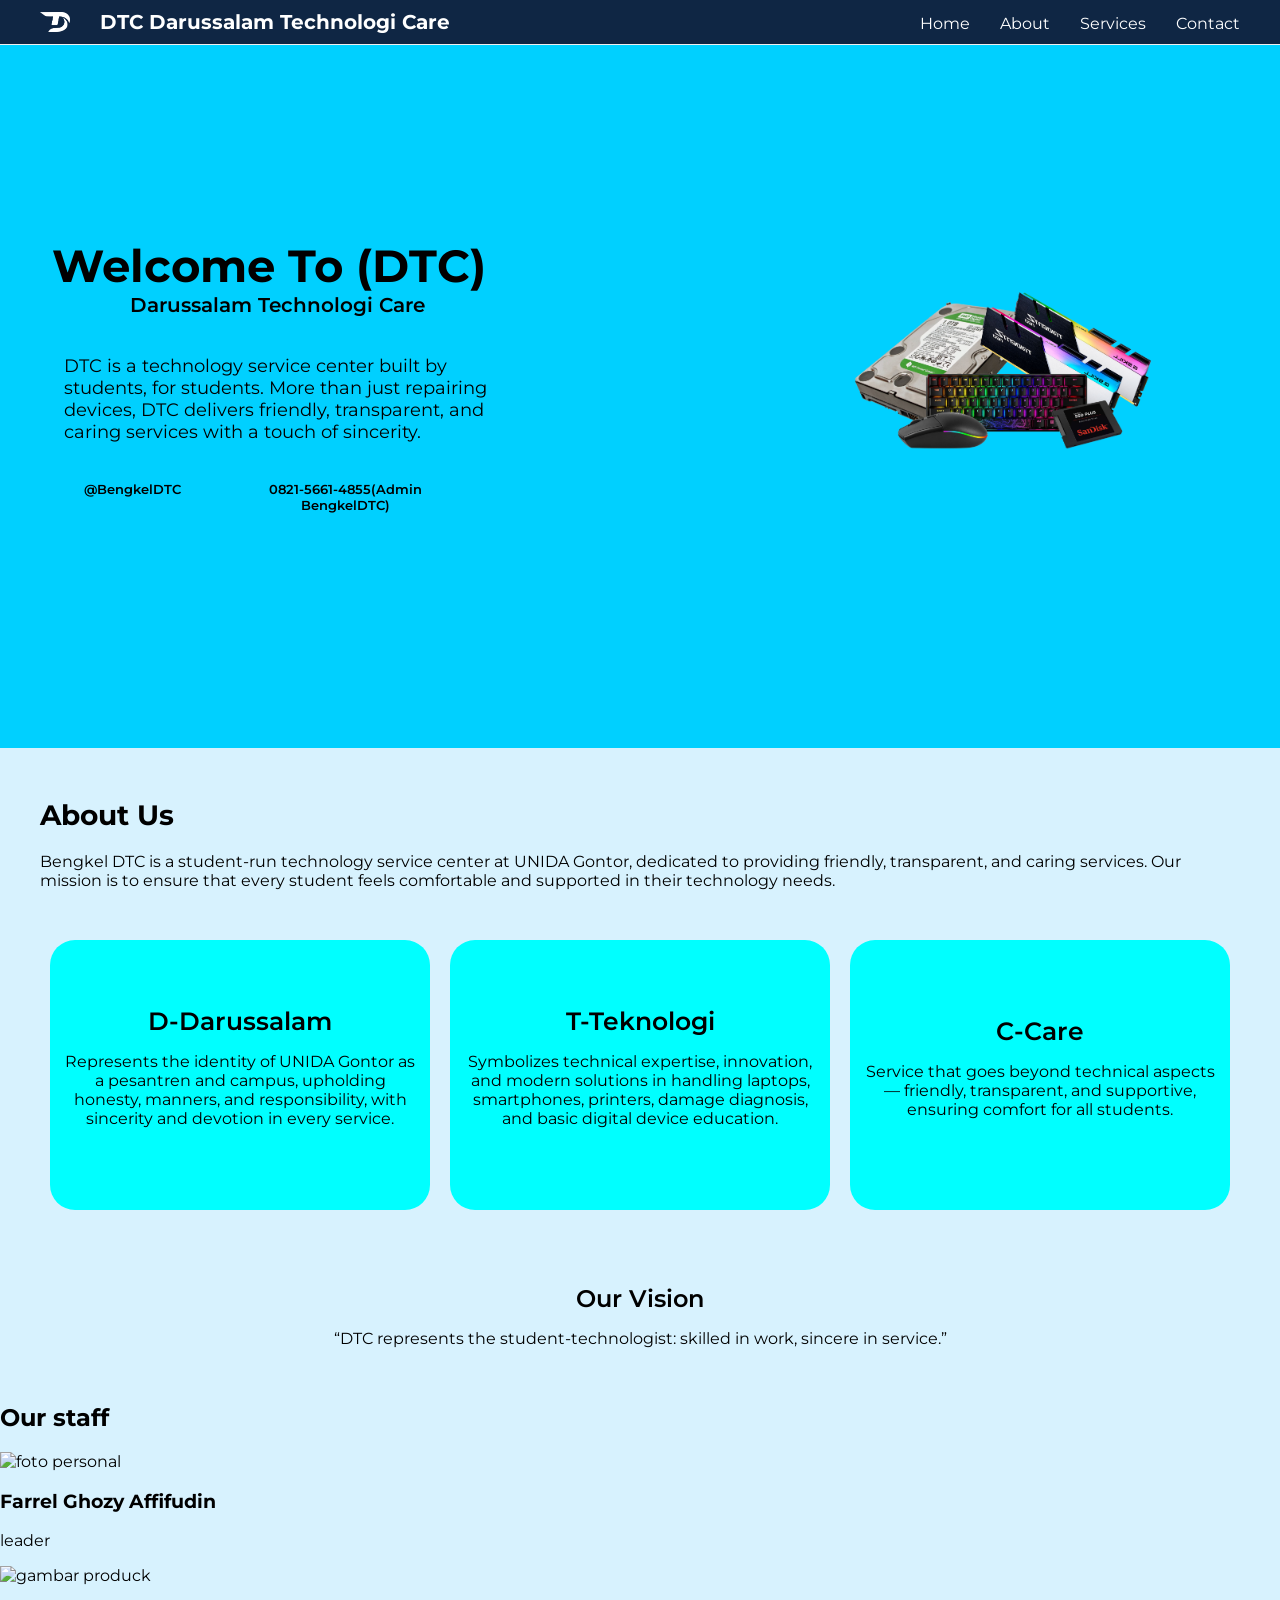
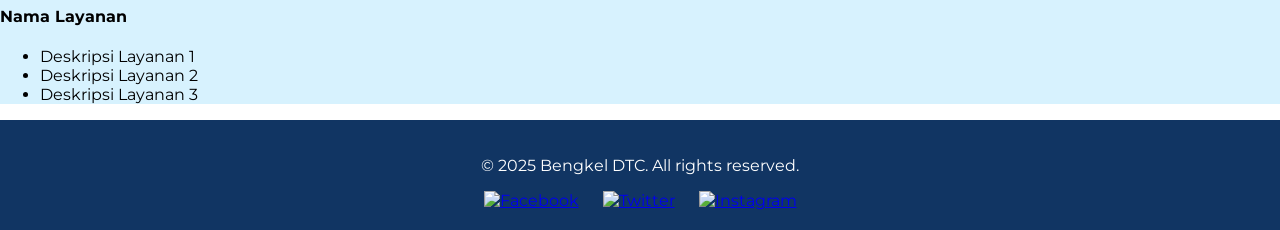
==== index.html @ 394b054d "merapihkan halaman ke 2" ====
<!DOCTYPE html>
<html lang="en">
  <head>
    <meta charset="UTF-8" />
    <meta name="viewport" content="width=device-width, initial-scale=1.0" />
    <title>Bengkel DTC</title>
    <link rel="stylesheet" href="style.css" />

    <link rel="preconnect" href="https://fonts.googleapis.com" />
    <link rel="preconnect" href="https://fonts.gstatic.com" crossorigin />
    <link
      href="https://fonts.googleapis.com/css2?family=Montserrat:ital,wght@0,100..900;1,100..900&display=swap"
      rel="stylesheet"
    />
  </head>
  <body>
    <header class="navbar">
      <div class="logo">
        <img src="img/logo_putih.png" alt="Logo Bengkel DTC" />
        <h3>DTC Darussalam Technologi Care</h3>
      </div>
      <nav>
        <ul>
          <li><a href="#">Home</a></li>
          <li><a href="#">About</a></li>
          <li><a href="#">Services</a></li>
          <li><a href="#">Contact</a></li>
        </ul>
      </nav>
    </header>

    <div class="content">
      <main class="hero">
      
        <div class="homepage">
          <div class="hero-section">
            <h1>Welcome To (DTC) </h1>
            <h2>Darussalam Technologi Care</h2>
            <p>DTC is a technology service center built by students, for students. More than just repairing devices, DTC delivers friendly, transparent, and caring services with a touch of sincerity.</p>
            <div class="contact">
              <a href="#" class="btn">@BengkelDTC</a>

              <a href="#" class="btn">0821-5661-4855(Admin BengkelDTC)</a>
            </div>
          </div>
          <div class="hero-image">
            <img src="img/hero_image.png" alt="Hero Image" />
          </div>
        </div>
    </main>

        <div class="about">
          <h2>About Us</h2>
              <p>Bengkel DTC is a student-run technology service center at UNIDA Gontor, dedicated to providing friendly, transparent, and caring services. Our mission is to ensure that every student feels comfortable and supported in their technology needs.</p>
              <div class="about-DTC">
                  <div class="about-D">
                    <h4>D-Darussalam</h4>
                    <p>Represents the identity of UNIDA Gontor as a pesantren and campus, upholding honesty, manners, and responsibility, with sincerity and devotion in every service.</p>
                  </div>
                  <div class="about-T">
                    <h4>T-Teknologi</h4>
                    <p>Symbolizes technical expertise, innovation, and modern solutions in handling laptops, smartphones, printers, damage diagnosis, and basic digital device education.</p  >
                  </div>
                  <div class="about-C">
                    <h4>C-Care</h4>
                    <p>Service that goes beyond technical aspects — friendly, transparent, and supportive, ensuring comfort for all students.</p>  
                  </div>
              </div>
              <div class="vision">
                <h3>Our Vision</h3>
                <p>“DTC represents the student-technologist: skilled in work, sincere in service.”</p>
              </div>              
        </div>

          <br />
          
          <div class="personal">
            <h2>Our staff</h2>
            <img src="" alt="foto personal" />
            <h3>Farrel Ghozy Affifudin</h3>
            <p>leader</p>
          </div>

      <div class="services">
        <div class="service-box">
          <img src="" alt="gambar produck" />
          <h4>Nama Layanan</h4>
          <ul>
            <li>Deskripsi Layanan 1</li>
            <li>Deskripsi Layanan 2</li>
            <li>Deskripsi Layanan 3</li>
          </ul>
        </div>
      </div>
      </div>

      <footer class="footer">
        <div class="footer-content">
          <p>&copy; 2025 Bengkel DTC. All rights reserved.</p>
          <div class="socials">
            <a href="#"><img src="img/facebook_icon.png" alt="Facebook" /></a>
              <a href="#"><img src="img/twitter_icon.png" alt="Twitter" /></a>
              <a href="#"><img src="img/instagram_icon.png" alt="Instagram" /></a>
            </div>
          </div>
        </div>
      </footer>

    </div>
    
    

    
  </body>
</html>
---- style.css ----
body {
  margin: 0;
  padding: 0;
  color: #000000;
  background-color: #ffffff;
  font-family: "Montserrat", sans-serif;
  font-optical-sizing: auto;
  font-weight: 400;
  font-style: normal;
  height: 1650px;
}

header {
  position: fixed;
  top: 0;
  left: 0;
  right: 0;
  z-index: 1000;
  color: #ffffff;
  font-size: 20px;
}

header h3 {
  font-size: 20px;
  font-weight: 700;
  padding-left: 20px;
}

.navbar {
  display: flex;
  justify-content: space-between;
  align-items: center;
  padding: 10px 40px;
  background-color: #0f2644;
  border-bottom: 1px solid #eeeeee;
}

.logo {
  height: 20px;
  text-align: center;
  display: flex;
  align-items: center;
}

.logo img {
  width: 30px;
  height: 20px;
  margin-right: 10px;
}

.navbar nav ul {
  list-style: none;
  margin: 0;
  padding: 0;
  display: flex;
}

.navbar nav li {
  margin-left: 30px;
}

.navbar nav a {
  text-decoration: none;
  color: #ffffff;
  font-size: 16px;
}

.content {
  color: black;
  margin: 0px;
  background-color: rgb(215, 242, 254);
  padding: 20;
}

.homepage {
  display: flex;
  flex-direction: row;
  align-items: center;
  justify-content: center; /* Tengah secara horizontal */
  margin: auto;
  width: 100%;
  max-width: 1200px;
  min-height: 500px;
  box-sizing: border-box;
}

.contact {
  display: flex;
  flex-direction: row;
}

.contact a {
  margin-right: 10px;
  padding: 20px;
  text-decoration: none;
  color: #000000;
  font-size: 13px;
  text-align: center;
  font-weight: 600;
}

.hero-section {
  flex: 1;
  min-width: 0;
  display: flex;
  flex-direction: column;
  justify-content: center;
  align-items: center;
  height: 100%;
  padding-right: 300px;
}

.hero-section h1 {
  font-size: 45px;
  font-weight: 700;
  font-style: normal;
  color: #000000;
  margin-bottom: 0;
  width: 450px;
}
.hero-section h2 {
  font-size: 20px;
  font-weight: 600;
  color: #000000;
  margin-top: 0cqmax;
  margin-bottom: 20px;
}

.hero-section p {
  font-size: 18px;
  color: #000000;
  font-style: normal;
  font-family: "Montserrat", sans-serif;
}

.hero-image {
  flex: 1;
  display: flex;
  align-items: center;
  justify-content: center;
  height: 100%;
}

.hero-image img {
  max-width: 80%; /* Lebih fleksibel */
  height: auto;
  margin-right: 0;
  padding-left: 0;
}

.hero {
  background-color: #00d0ff;
  padding: 120px 5% 10%;
  position: relative;
  overflow: hidden;
}

.about,
.service {
  margin: 0 40px 0 40px;
}
.about h2,
.service h2 {
  font-size: 28px;
  font-weight: 700;
  margin-bottom: 20px;
}
.about {
  margin-top: 50px;
}

.about-DTC {
  display: flex;
  justify-content: space-between;
  margin-top: 40px;
}

.about-DTC h4 {
  font-size: 25px;
  font-weight: 600;
  color: #000000;
  margin: 0;
  font-style: normal;
}

.about-D {
  margin-bottom: 20px;
  width: 700px;
  height: 250px;
  margin: 10px;
  border-radius: 25px;
  text-align: center;
  background-color: aqua;
  padding: 10px;
  align-items: center;
  display: flex;
  flex-direction: column;
  justify-content: center;
}
.about-T {
  margin-bottom: 20px;
  width: 700px;
  height: 250px;
  margin: 10px;
  border-radius: 25px;
  text-align: center;
  background-color: aqua;
  padding: 10px;
  align-items: center;
  display: flex;
  flex-direction: column;
  justify-content: center;
}

.about-C {
  margin-bottom: 20px;
  width: 700px;
  height: 250px;
  margin: 10px;
  border-radius: 25px;
  text-align: center;
  background-color: aqua;
  padding: 10px;
  align-items: center;
  display: flex;
  flex-direction: column;
  justify-content: center;
}

.vision {
  display: flex;
  flex-direction: column;
  align-items: center;
  justify-content: center;
  margin-top: 40px;
}
.vision h3 {
  font-size: 24px;
  font-weight: 600;
  color: #000000;
  margin-bottom: 0px;
}

.footer {
  background-color: #113563;
  color: #ffffff;
  padding: 20px 0;
  text-align: center;
}

.footer-content {
  max-width: 1200px;
  margin: 0 auto;
  padding: 0 20px;
}

.footer .socials {
  margin-top: 10px;
}

.footer .socials a {
  margin: 0 10px;
}
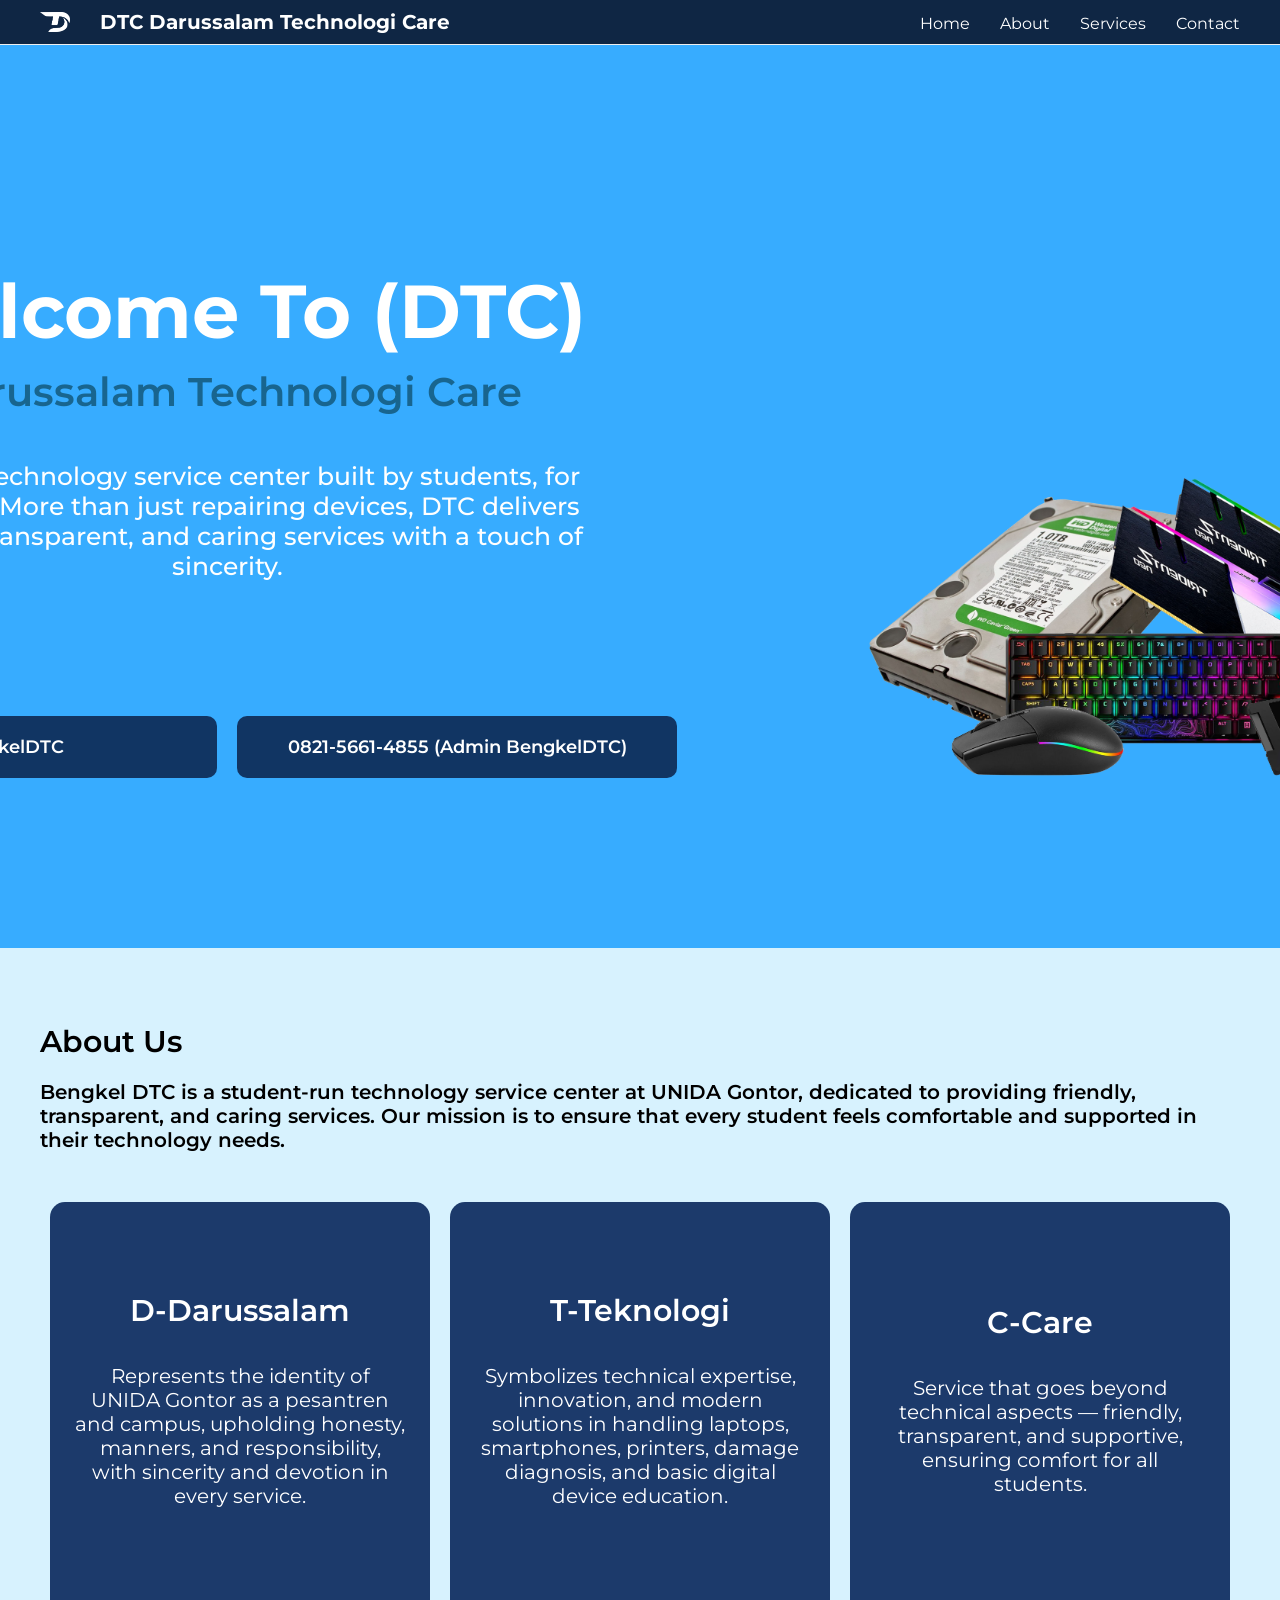
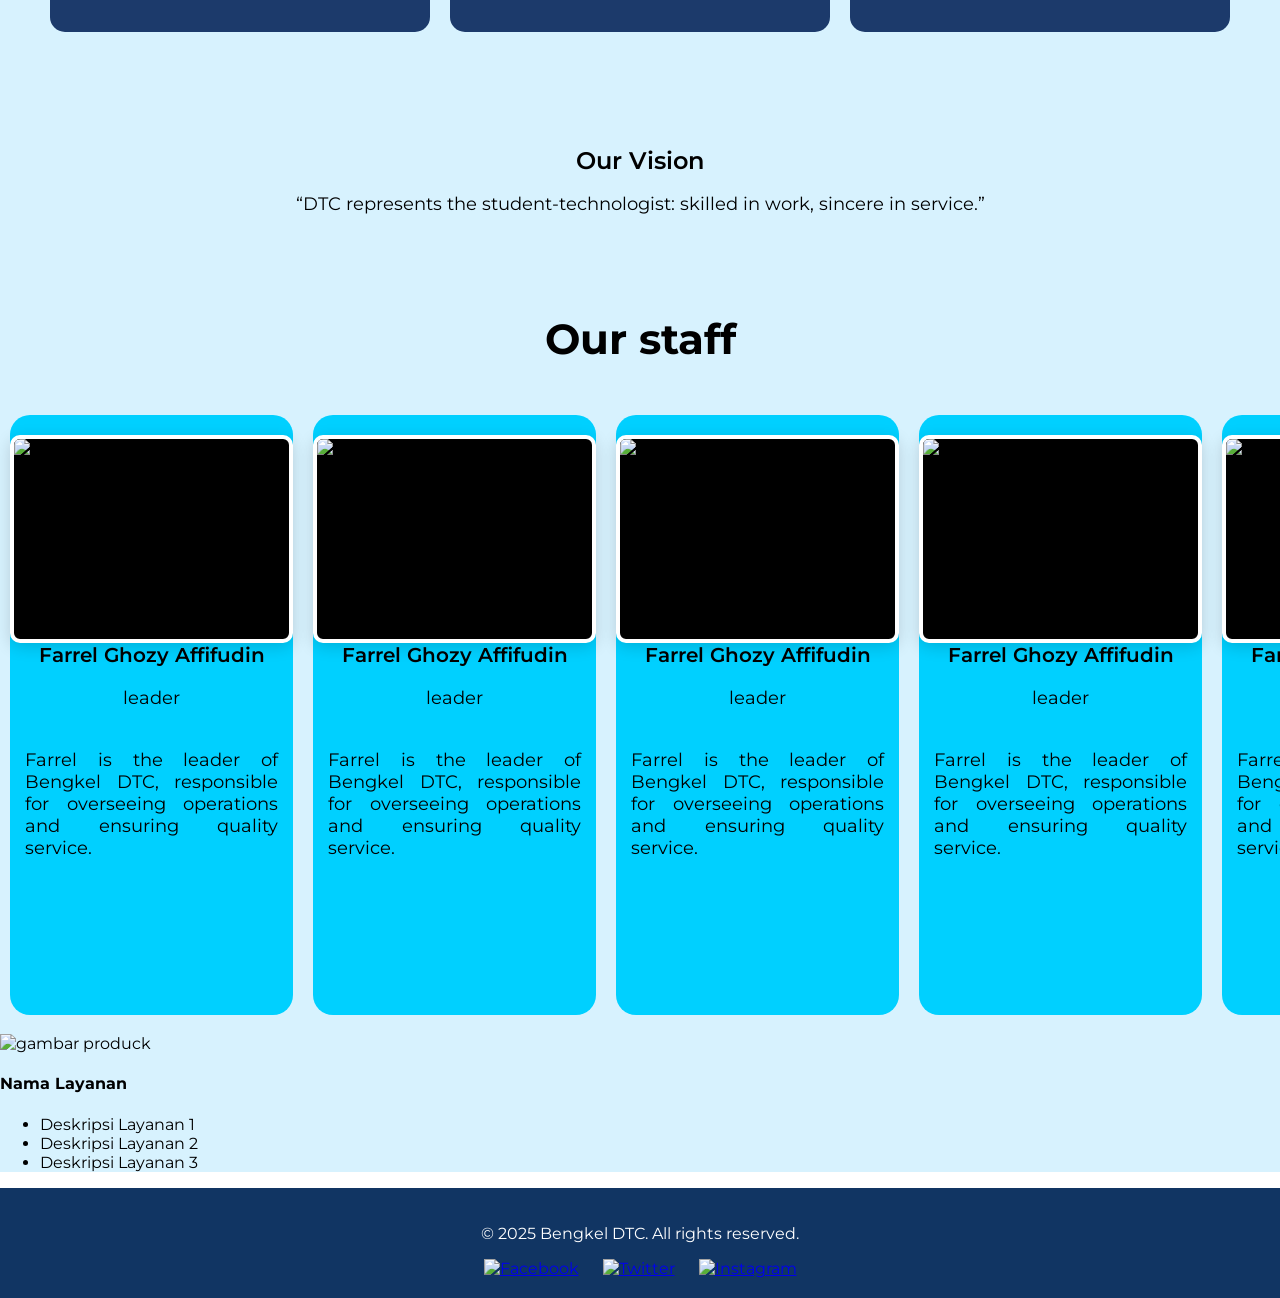
==== commit 7a69edbf: "menyempurnakan home page dan our staff" ====
--- a/index.html
+++ b/index.html
@@ -21,26 +21,29 @@
       </div>
       <nav>
         <ul>
-          <li><a href="#">Home</a></li>
-          <li><a href="#">About</a></li>
-          <li><a href="#">Services</a></li>
-          <li><a href="#">Contact</a></li>
+          <li><a href="#homepage">Home</a></li>
+          <li><a href="#about">About</a></li>
+          <li><a href="#services">Services</a></li>
+          <li><a href="#personal">Contact</a></li>
         </ul>
       </nav>
     </header>
-
+    
     <div class="content">
       <main class="hero">
-      
-        <div class="homepage">
+        
+        <div class="bg-logo">
+          <img src="img/hero_background.png" alt="">
+        </div>
+        <div id="homepage" class="homepage">
           <div class="hero-section">
             <h1>Welcome To (DTC) </h1>
             <h2>Darussalam Technologi Care</h2>
             <p>DTC is a technology service center built by students, for students. More than just repairing devices, DTC delivers friendly, transparent, and caring services with a touch of sincerity.</p>
             <div class="contact">
-              <a href="#" class="btn">@BengkelDTC</a>
+              <a href="https://www.instagram.com/dtechnologic/?utm_source=ig_web_button_share_sheet" class="btn">@BengkelDTC</a>
 
-              <a href="#" class="btn">0821-5661-4855(Admin BengkelDTC)</a>
+              <a href="#" class="btn">0821-5661-4855 (Admin BengkelDTC)</a>
             </div>
           </div>
           <div class="hero-image">
@@ -49,7 +52,7 @@
         </div>
     </main>
 
-        <div class="about">
+        <div id="about" class="about">
           <h2>About Us</h2>
               <p>Bengkel DTC is a student-run technology service center at UNIDA Gontor, dedicated to providing friendly, transparent, and caring services. Our mission is to ensure that every student feels comfortable and supported in their technology needs.</p>
               <div class="about-DTC">
@@ -57,11 +60,11 @@
                     <h4>D-Darussalam</h4>
                     <p>Represents the identity of UNIDA Gontor as a pesantren and campus, upholding honesty, manners, and responsibility, with sincerity and devotion in every service.</p>
                   </div>
-                  <div class="about-T">
+                  <div class="about-D">
                     <h4>T-Teknologi</h4>
                     <p>Symbolizes technical expertise, innovation, and modern solutions in handling laptops, smartphones, printers, damage diagnosis, and basic digital device education.</p  >
                   </div>
-                  <div class="about-C">
+                  <div class="about-D">
                     <h4>C-Care</h4>
                     <p>Service that goes beyond technical aspects — friendly, transparent, and supportive, ensuring comfort for all students.</p>  
                   </div>
@@ -71,15 +74,68 @@
                 <p>“DTC represents the student-technologist: skilled in work, sincere in service.”</p>
               </div>              
         </div>
+        
+        <div class="contact-personal">
 
+            <div class="our-staff-title">
+              <h2>Our staff</h2>
+            </div>
+            
+            <div class="our-staff ">
+              
+              <div id="personal" class="personal">
+                <img src="img/farrel.jpg" alt="foto personal" />
+                <h3>Farrel Ghozy Affifudin</h3>
+                <p>leader</p>
+                <p>Farrel is the leader of Bengkel DTC, responsible for overseeing operations and ensuring quality service.</p>
+              </div>            
+              
+              <div class="personal">
+                <img src="" alt="foto personal" />
+                <h3>Farrel Ghozy Affifudin</h3>
+                <p>leader</p>
+                <p>Farrel is the leader of Bengkel DTC, responsible for overseeing operations and ensuring quality service.</p>
+              </div>           
+              
+              <div class="personal">
+                <img src="" alt="foto personal" />
+                <h3>Farrel Ghozy Affifudin</h3>
+                <p>leader</p>
+                <p>Farrel is the leader of Bengkel DTC, responsible for overseeing operations and ensuring quality service.</p>
+              </div>           
+              
+              <div class="personal">
+                <img src="" alt="foto personal" />
+                <h3>Farrel Ghozy Affifudin</h3>
+                <p>leader</p>
+                <p>Farrel is the leader of Bengkel DTC, responsible for overseeing operations and ensuring quality service.</p>
+              </div>            
+              
+              <div class="personal">
+                <img src="" alt="foto personal" />
+                <h3>Farrel Ghozy Affifudin</h3>
+                <p>leader</p>
+                <p>Farrel is the leader of Bengkel DTC, responsible for overseeing operations and ensuring quality service.</p>
+              </div>            
+              
+              <div class="personal">
+                <img src="" alt="foto personal" />
+                <h3>Farrel Ghozy Affifudin</h3>
+                <p>leader</p>
+                <p>Farrel is the leader of Bengkel DTC, responsible for overseeing operations and ensuring quality service.</p>
+              </div>            
+              
+              <div class="personal">
+                <img src="" alt="foto personal" />
+                <h3>Farrel Ghozy Affifudin</h3>
+                <p>leader</p>
+                <p>Farrel is the leader of Bengkel DTC, responsible for overseeing operations and ensuring quality service.</p>
+              </div>            
+              
+    
+            </div>
+        </div>
           <br />
-          
-          <div class="personal">
-            <h2>Our staff</h2>
-            <img src="" alt="foto personal" />
-            <h3>Farrel Ghozy Affifudin</h3>
-            <p>leader</p>
-          </div>
 
       <div class="services">
         <div class="service-box">
@@ -101,6 +157,7 @@
             <a href="#"><img src="img/facebook_icon.png" alt="Facebook" /></a>
               <a href="#"><img src="img/twitter_icon.png" alt="Twitter" /></a>
               <a href="#"><img src="img/instagram_icon.png" alt="Instagram" /></a>
+
             </div>
           </div>
         </div>
--- a/style.css
+++ b/style.css
@@ -84,19 +84,30 @@
   box-sizing: border-box;
 }
 
-.contact {
-  display: flex;
-  flex-direction: row;
-}
-
-.contact a {
-  margin-right: 10px;
-  padding: 20px;
-  text-decoration: none;
-  color: #000000;
-  font-size: 13px;
-  text-align: center;
-  font-weight: 600;
+.hero {
+  background-color: #37acff;
+  padding: 120px 5% 10%;
+  position: relative;
+  overflow: hidden;
+  height: 700px;
+  display: flex;
+  align-items: center;
+  z-index: 1;
+}
+.bg-logo {
+  position: absolute;
+  right: 0;
+  bottom: 0;
+  z-index: -1;
+  opacity: 0.15;
+  /* Hapus width dan height di sini */
+  display: block;
+}
+
+.bg-logo img {
+  width: 1000px; /* Atur ukuran gambar */
+  height: auto;
+  display: block;
 }
 
 .hero-section {
@@ -108,51 +119,72 @@
   align-items: center;
   height: 100%;
   padding-right: 300px;
+  margin-right: 200px;
+  margin-top: 50px;
 }
 
 .hero-section h1 {
-  font-size: 45px;
+  font-size: 75px;
   font-weight: 700;
   font-style: normal;
-  color: #000000;
+  color: #ffffff;
   margin-bottom: 0;
-  width: 450px;
+  width: 800px;
+  text-align: center;
 }
 .hero-section h2 {
-  font-size: 20px;
-  font-weight: 600;
-  color: #000000;
-  margin-top: 0cqmax;
+  font-size: 40px;
+  font-weight: 600;
+  color: #18658f;
+  margin-top: 10px;
   margin-bottom: 20px;
+  text-align: center;
+  width: 800px;
 }
 
 .hero-section p {
-  font-size: 18px;
-  color: #000000;
+  font-size: 25px;
+  color: #ffffff;
   font-style: normal;
   font-family: "Montserrat", sans-serif;
+  width: 800px;
+  text-align: center;
+  font-weight: 500;
 }
 
 .hero-image {
   flex: 1;
   display: flex;
-  align-items: center;
+  align-items: flex-end;
   justify-content: center;
   height: 100%;
 }
 
 .hero-image img {
-  max-width: 80%; /* Lebih fleksibel */
+  max-width: 200%;
   height: auto;
-  margin-right: 0;
-  padding-left: 0;
-}
-
-.hero {
-  background-color: #00d0ff;
-  padding: 120px 5% 10%;
-  position: relative;
-  overflow: hidden;
+  margin-bottom: 0px;
+  margin-left: 200px;
+  margin-top: 300px;
+}
+
+.contact {
+  display: flex;
+  flex-direction: row;
+}
+
+.contact a {
+  margin: 10px;
+  margin-top: 110px;
+  padding: 20px;
+  text-decoration: none;
+  color: #ffffff;
+  font-size: 18px;
+  text-align: center;
+  font-weight: 600;
+  width: 400px;
+  background-color: #113563;
+  border-radius: 10px;
 }
 
 .about,
@@ -166,7 +198,22 @@
   margin-bottom: 20px;
 }
 .about {
-  margin-top: 50px;
+  margin-top: 75px;
+}
+
+.about h2 {
+  font-size: 30px;
+  font-weight: 600;
+  color: #000000;
+  margin-bottom: 10px;
+  font-style: bold;
+}
+.about p {
+  text-align: left;
+  font-size: 20px;
+  color: #000000;
+  font-weight: 600;
+  font-style: normal;
 }
 
 .about-DTC {
@@ -176,69 +223,107 @@
 }
 
 .about-DTC h4 {
-  font-size: 25px;
-  font-weight: 600;
-  color: #000000;
+  font-size: 30px;
+  font-weight: 600;
+  color: #ffffff;
   margin: 0;
   font-style: normal;
+}
+.about-DTC p {
+  text-align: center;
+  font-size: 20px;
+  color: #ffffff;
+  font-weight: 400;
+  font-style: normal;
+  padding: 15px;
 }
 
 .about-D {
   margin-bottom: 20px;
   width: 700px;
-  height: 250px;
+  height: 410px;
   margin: 10px;
-  border-radius: 25px;
-  text-align: center;
-  background-color: aqua;
+  border-radius: 15px;
+  text-align: center;
+  background-color: rgb(28, 58, 107);
   padding: 10px;
   align-items: center;
   display: flex;
   flex-direction: column;
   justify-content: center;
 }
-.about-T {
-  margin-bottom: 20px;
-  width: 700px;
-  height: 250px;
-  margin: 10px;
-  border-radius: 25px;
-  text-align: center;
-  background-color: aqua;
-  padding: 10px;
-  align-items: center;
+
+.vision {
   display: flex;
   flex-direction: column;
+  align-items: center;
   justify-content: center;
-}
-
-.about-C {
-  margin-bottom: 20px;
-  width: 700px;
-  height: 250px;
-  margin: 10px;
-  border-radius: 25px;
-  text-align: center;
-  background-color: aqua;
-  padding: 10px;
-  align-items: center;
-  display: flex;
-  flex-direction: column;
-  justify-content: center;
-}
-
-.vision {
-  display: flex;
-  flex-direction: column;
-  align-items: center;
-  justify-content: center;
-  margin-top: 40px;
+  margin-top: 80px;
+  margin-bottom: 80px;
 }
 .vision h3 {
   font-size: 24px;
   font-weight: 600;
   color: #000000;
   margin-bottom: 0px;
+}
+.vision p {
+  text-align: center;
+  font-size: 18px;
+  color: #000000;
+  font-weight: 400;
+  font-style: normal;
+}
+
+.our-staff {
+  margin-top: 50px;
+  display: flex;
+}
+
+.our-staff-title {
+  font-size: 28px;
+  font-weight: 700;
+  margin-bottom: 20px;
+  text-align: center;
+  margin-top: 60px;
+}
+
+.personal {
+  height: 600px;
+  width: auto;
+  margin-bottom: 40px;
+  display: flex;
+  flex-direction: column;
+  align-items: center;
+  background-color: #00d0ff;
+  margin: 0 10px 0 10px;
+  border-radius: 20px;
+}
+
+.personal img {
+  width: 275px;
+  height: 200px;           /* Atur tinggi agar gambar ter-crop */
+  object-fit: cover;       /* Crop gambar, isi frame */
+  object-position: center; /* Crop bagian tengah gambar */
+  border-radius: 10px;     /* Sudut membulat (frame) */
+  border: 4px solid #fff;  /* Frame putih di sekeliling gambar */
+  box-shadow: 0 4px 16px rgba(0,0,0,0.15); /* Efek frame bayangan */
+  display: block;
+  margin: 20px auto 0 auto;
+  background-color: black;
+}
+
+.personal h3 {
+  font-size: 20px;
+  font-weight: 600;
+  margin: 0;
+}
+
+.personal p {
+  margin: 5px 0;
+  padding: 15px;
+  font-size: 18px;
+  text-align: justify;
 }
 
 .footer {
@@ -261,3 +346,158 @@
 .footer .socials a {
   margin: 0 10px;
 }
+
+/* --- Tambahkan di bagian paling bawah file CSS --- */
+/* @media (max-width: 1200px) {
+  .homepage {
+    flex-direction: column;
+    max-width: 100%;
+    min-height: 400px;
+    padding: 0 10px;
+  }
+  .hero-section, .hero-section h1, .hero-section h2, .hero-section p {
+    width: 100%;
+    max-width: 100%;
+    padding-right: 0;
+    margin-right: 0;
+  }
+  .hero-image img {
+    margin-left: 0;
+    margin-top: 40px;
+    max-width: 100%;
+  }
+  .contact a {
+    width: 100%;
+    font-size: 16px;
+    padding: 15px;
+  }
+  .about-D {
+    width: 100%;
+    height: auto;
+  }
+  .personal img {
+    width: 100%;
+    height: auto;
+  }
+}
+
+@media (max-width: 900px) {
+  .navbar {
+    flex-direction: column;
+    padding: 10px 10px;
+  }
+  .logo h3 {
+    font-size: 16px;
+    padding-left: 10px;
+  }
+  .navbar nav ul {
+    flex-direction: column;
+    align-items: flex-start;
+  }
+  .navbar nav li {
+    margin-left: 0;
+    margin-bottom: 10px;
+  }
+  .hero {
+    padding: 80px 2% 5%;
+    height: auto;
+    flex-direction: column;
+  }
+  .hero-section h1 {
+    font-size: 40px;
+  }
+  .hero-section h2 {
+    font-size: 24px;
+  }
+  .hero-section p {
+    font-size: 16px;
+  }
+  .bg-logo img {
+    width: 300px;
+  }
+  .about-D {
+    width: 100%;
+    height: auto;
+    padding: 10px;
+  }
+  .personal {
+    height: auto;
+    flex-direction: column;
+    padding: 10px;
+  }
+  .personal img {
+    width: 100%;
+    height: auto;
+    margin-right: 0;
+  }
+}
+
+@media (max-width: 600px) {
+  header {
+    font-size: 16px;
+  }
+  .navbar {
+    padding: 5px 5px;
+  }
+  .logo img {
+    width: 20px;
+    height: 14px;
+    margin-right: 5px;
+  }
+  .hero {
+    padding: 40px 2% 2%;
+    height: auto;
+    flex-direction: column;
+  }
+  .hero-section h1 {
+    font-size: 28px;
+    width: 100%;
+  }
+  .hero-section h2 {
+    font-size: 18px;
+    width: 100%;
+  }
+  .hero-section p {
+    font-size: 14px;
+    width: 100%;
+  }
+  .bg-logo img {
+    width: 150px;
+  }
+  .contact {
+    flex-direction: column;
+    align-items: center;
+  }
+  .contact a {
+    width: 90%;
+    font-size: 14px;
+    padding: 10px;
+    margin-top: 10px;
+  }
+  .about, .service {
+    margin: 0 10px 0 10px;
+  }
+  .about h2, .service h2 {
+    font-size: 20px;
+  }
+  .about-D {
+    width: 100%;
+    height: auto;
+    padding: 5px;
+  }
+  .personal {
+    width: 100%;
+    height: auto;
+    padding: 5px;
+  }
+  .personal img {
+    width: 100%;
+    height: auto;
+    margin-top: 10px;
+  }
+  .footer-content {
+    padding: 0 5px;
+  }
+} */
+
+/* --- End responsive section --- */
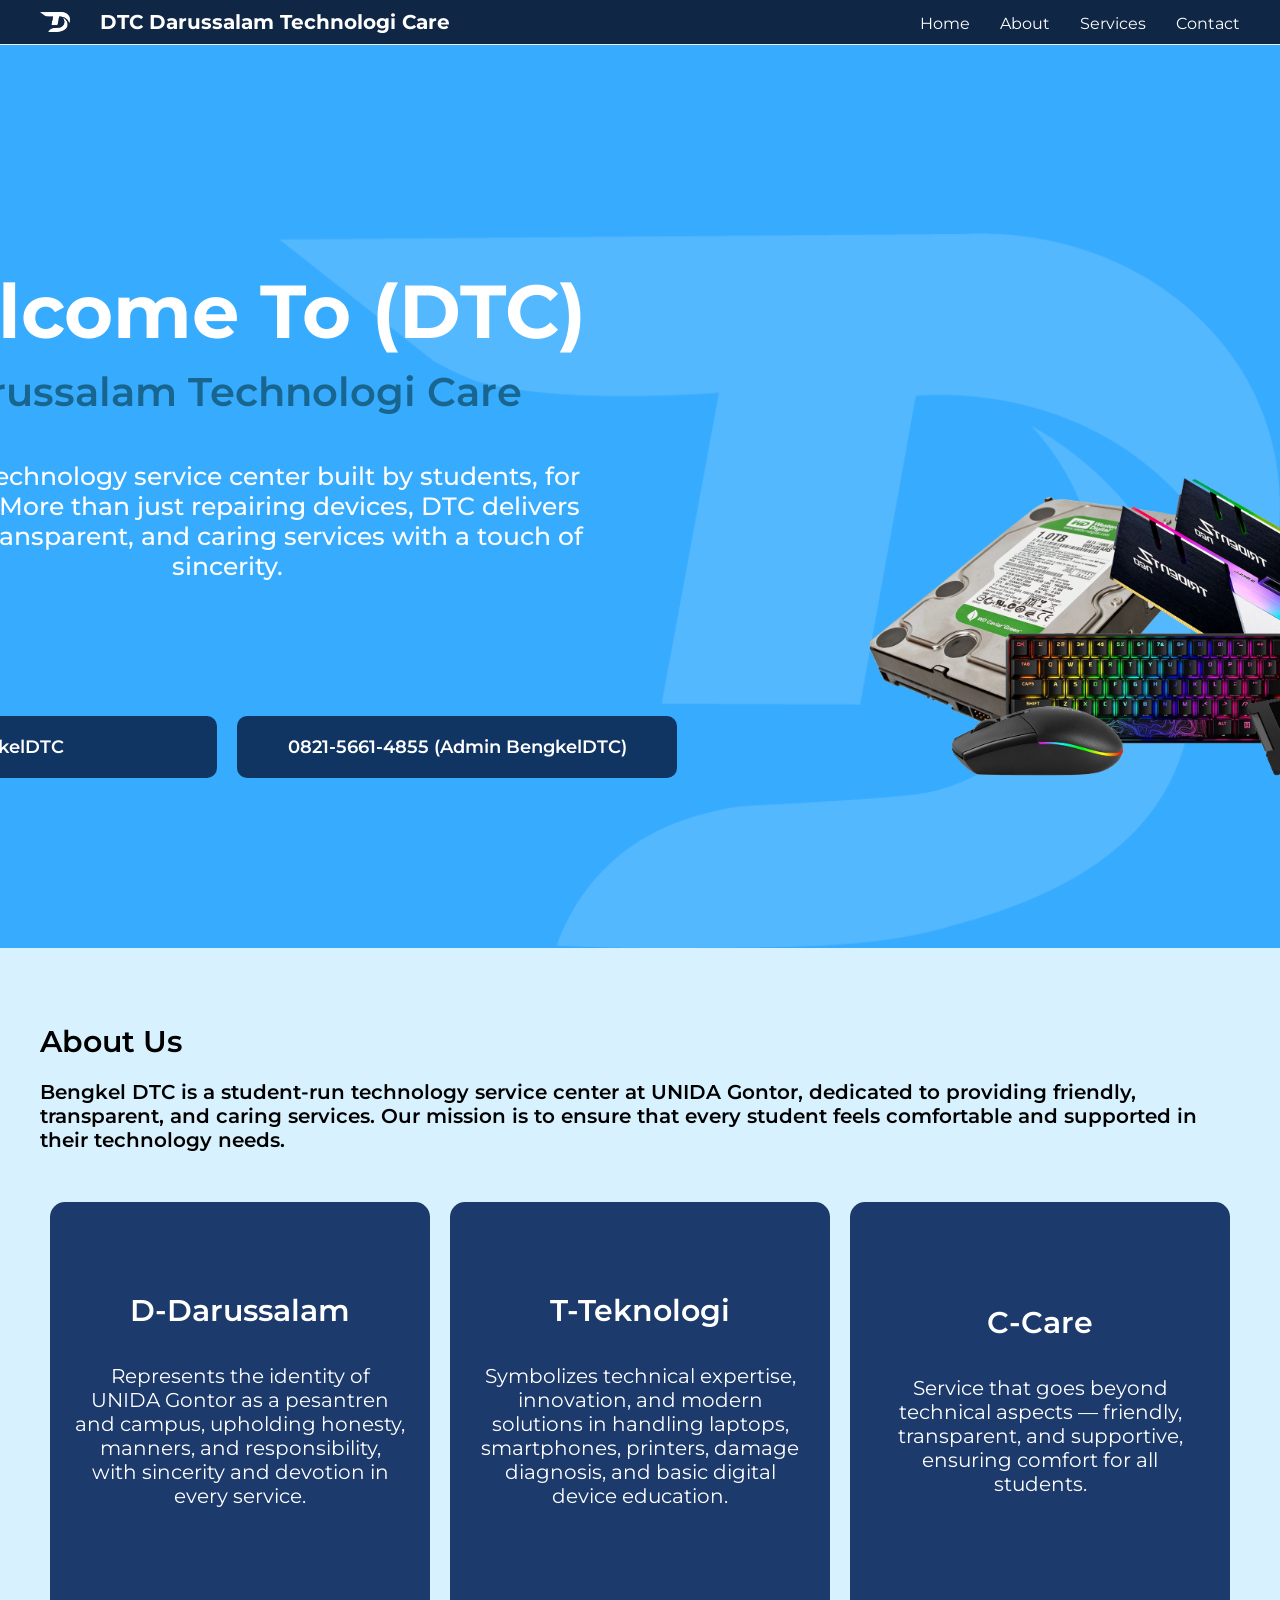
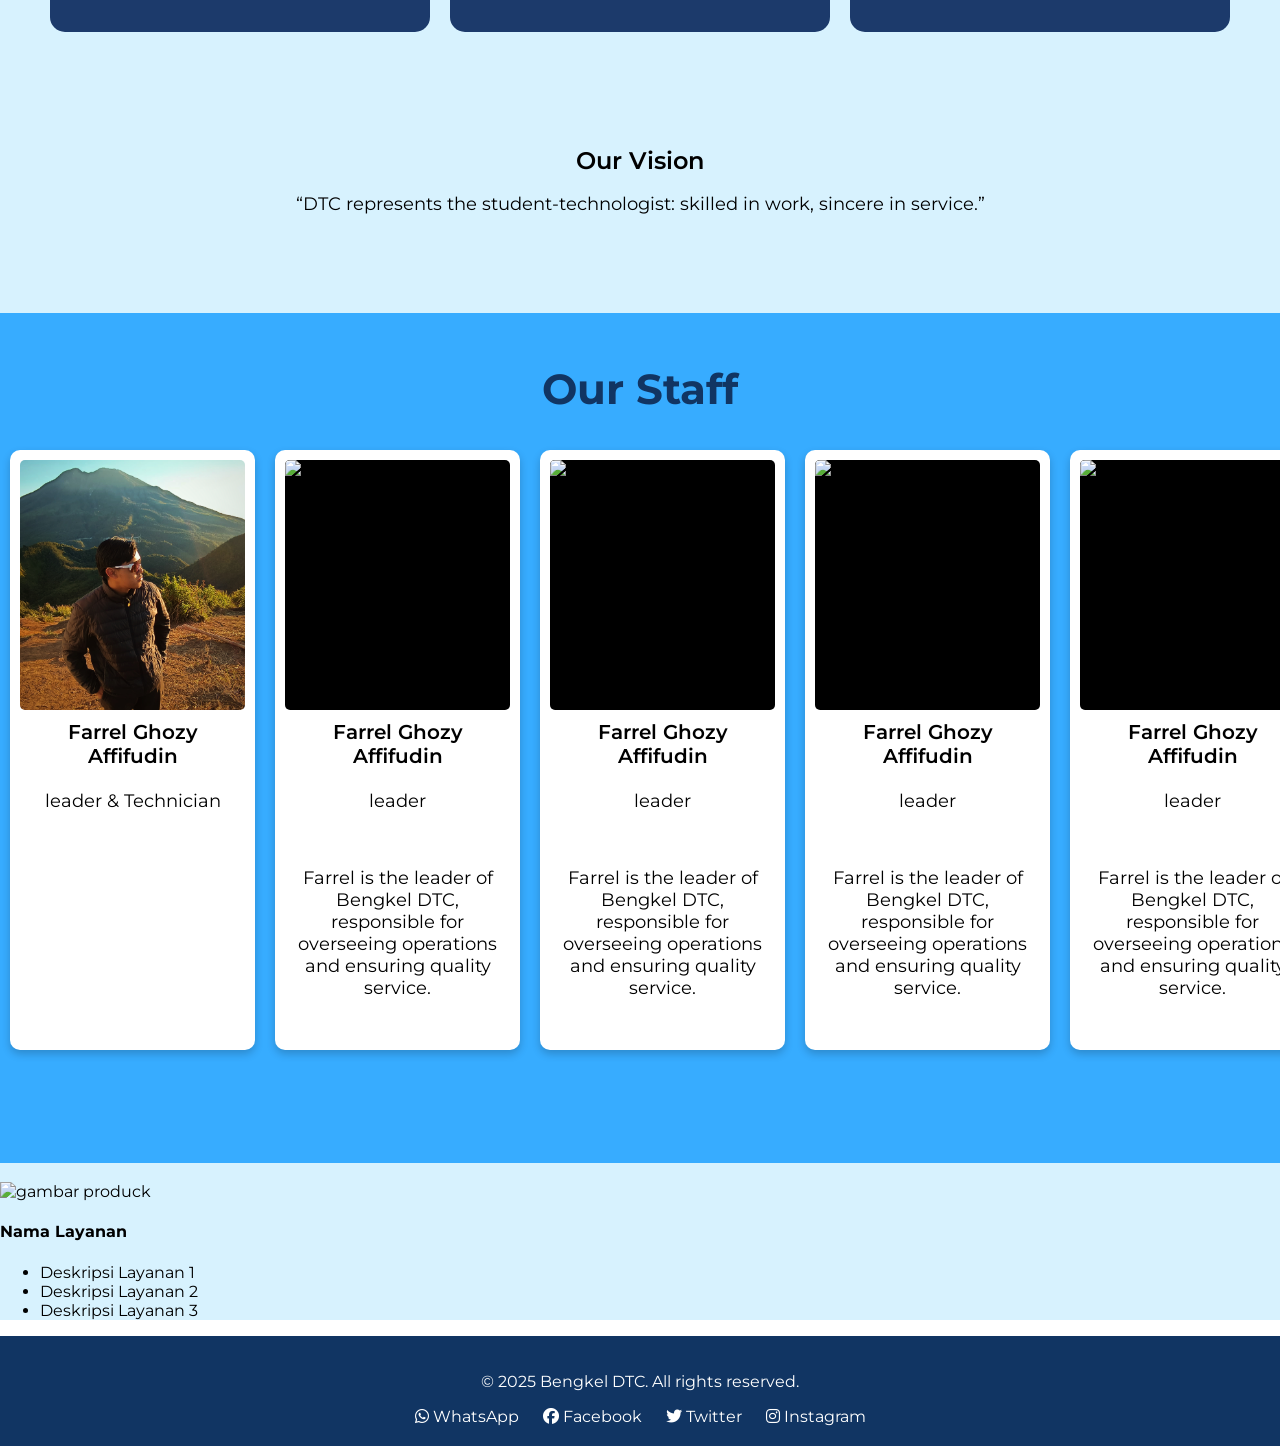
==== commit b6e49b5e: "yang ketinggalan" ====
--- a/index.html
+++ b/index.html
@@ -12,6 +12,8 @@
       href="https://fonts.googleapis.com/css2?family=Montserrat:ital,wght@0,100..900;1,100..900&display=swap"
       rel="stylesheet"
     />
+    <link rel="stylesheet" href="https://cdnjs.cloudflare.com/ajax/libs/font-awesome/6.5.0/css/all.min.css">
+
   </head>
   <body>
     <header class="navbar">
@@ -77,17 +79,17 @@
         
         <div class="contact-personal">
 
-            <div class="our-staff-title">
-              <h2>Our staff</h2>
-            </div>
+          <div class="our-staff-title">
+              <h2>Our Staff</h2>
+          </div>
             
             <div class="our-staff ">
               
               <div id="personal" class="personal">
                 <img src="img/farrel.jpg" alt="foto personal" />
                 <h3>Farrel Ghozy Affifudin</h3>
-                <p>leader</p>
-                <p>Farrel is the leader of Bengkel DTC, responsible for overseeing operations and ensuring quality service.</p>
+                <p>leader & Technician</p>
+                
               </div>            
               
               <div class="personal">
@@ -154,9 +156,10 @@
         <div class="footer-content">
           <p>&copy; 2025 Bengkel DTC. All rights reserved.</p>
           <div class="socials">
-            <a href="#"><img src="img/facebook_icon.png" alt="Facebook" /></a>
-              <a href="#"><img src="img/twitter_icon.png" alt="Twitter" /></a>
-              <a href="#"><img src="img/instagram_icon.png" alt="Instagram" /></a>
+              <a href="#"><i class="fa-brands fa-whatsapp"></i> WhatsApp</a>
+              <a href="#"><i class="fa-brands fa-facebook"></i> Facebook</a>
+              <a href="#"><i class="fa-brands fa-twitter"></i> Twitter</a>
+              <a href="#"><i class="fa-brands fa-instagram"></i> Instagram</a>
 
             </div>
           </div>
@@ -164,8 +167,8 @@
       </footer>
 
     </div>
-    
-    
+
+    <script src="script.js"></script>
 
     
   </body>
--- a/style.css
+++ b/style.css
@@ -275,9 +275,9 @@
   font-style: normal;
 }
 
-.our-staff {
-  margin-top: 50px;
-  display: flex;
+.contact-personal {
+  background-color: #37acff;
+  height: 850px;
 }
 
 .our-staff-title {
@@ -285,31 +285,36 @@
   font-weight: 700;
   margin-bottom: 20px;
   text-align: center;
-  margin-top: 60px;
+  margin-top: 20px;
+  color: #113563;
+  padding-top: 15px;
+}
+
+.our-staff {
+  margin-top: 20px;
+  display: flex;
 }
 
 .personal {
   height: 600px;
-  width: auto;
+  width: 245px;
   margin-bottom: 40px;
   display: flex;
   flex-direction: column;
   align-items: center;
-  background-color: #00d0ff;
+  background-color: #ffffff;
   margin: 0 10px 0 10px;
-  border-radius: 20px;
+  border-radius: 10px;
+  box-shadow: 0 4px 8px rgba(0, 0, 0, 0.2);
 }
 
 .personal img {
-  width: 275px;
-  height: 200px;           /* Atur tinggi agar gambar ter-crop */
-  object-fit: cover;       /* Crop gambar, isi frame */
-  object-position: center; /* Crop bagian tengah gambar */
-  border-radius: 10px;     /* Sudut membulat (frame) */
-  border: 4px solid #fff;  /* Frame putih di sekeliling gambar */
-  box-shadow: 0 4px 16px rgba(0,0,0,0.15); /* Efek frame bayangan */
   display: block;
-  margin: 20px auto 0 auto;
+  width: 225px;
+  height: 250px;
+  object-fit: cover;
+  margin: 10px;
+  border-radius: 5px;
   background-color: black;
 }
 
@@ -317,13 +322,18 @@
   font-size: 20px;
   font-weight: 600;
   margin: 0;
+  height: 35px;
+  width: 210px;
+  text-align: center;
 }
 
 .personal p {
   margin: 5px 0;
   padding: 15px;
   font-size: 18px;
-  text-align: justify;
+  font-weight: 400;
+  text-align: center;
+  margin-top: 20px;
 }
 
 .footer {
@@ -331,6 +341,7 @@
   color: #ffffff;
   padding: 20px 0;
   text-align: center;
+  text-decoration: none;
 }
 
 .footer-content {
@@ -345,6 +356,8 @@
 
 .footer .socials a {
   margin: 0 10px;
+  text-decoration: none;
+  color: #ffffff;
 }
 
 /* --- Tambahkan di bagian paling bawah file CSS --- */
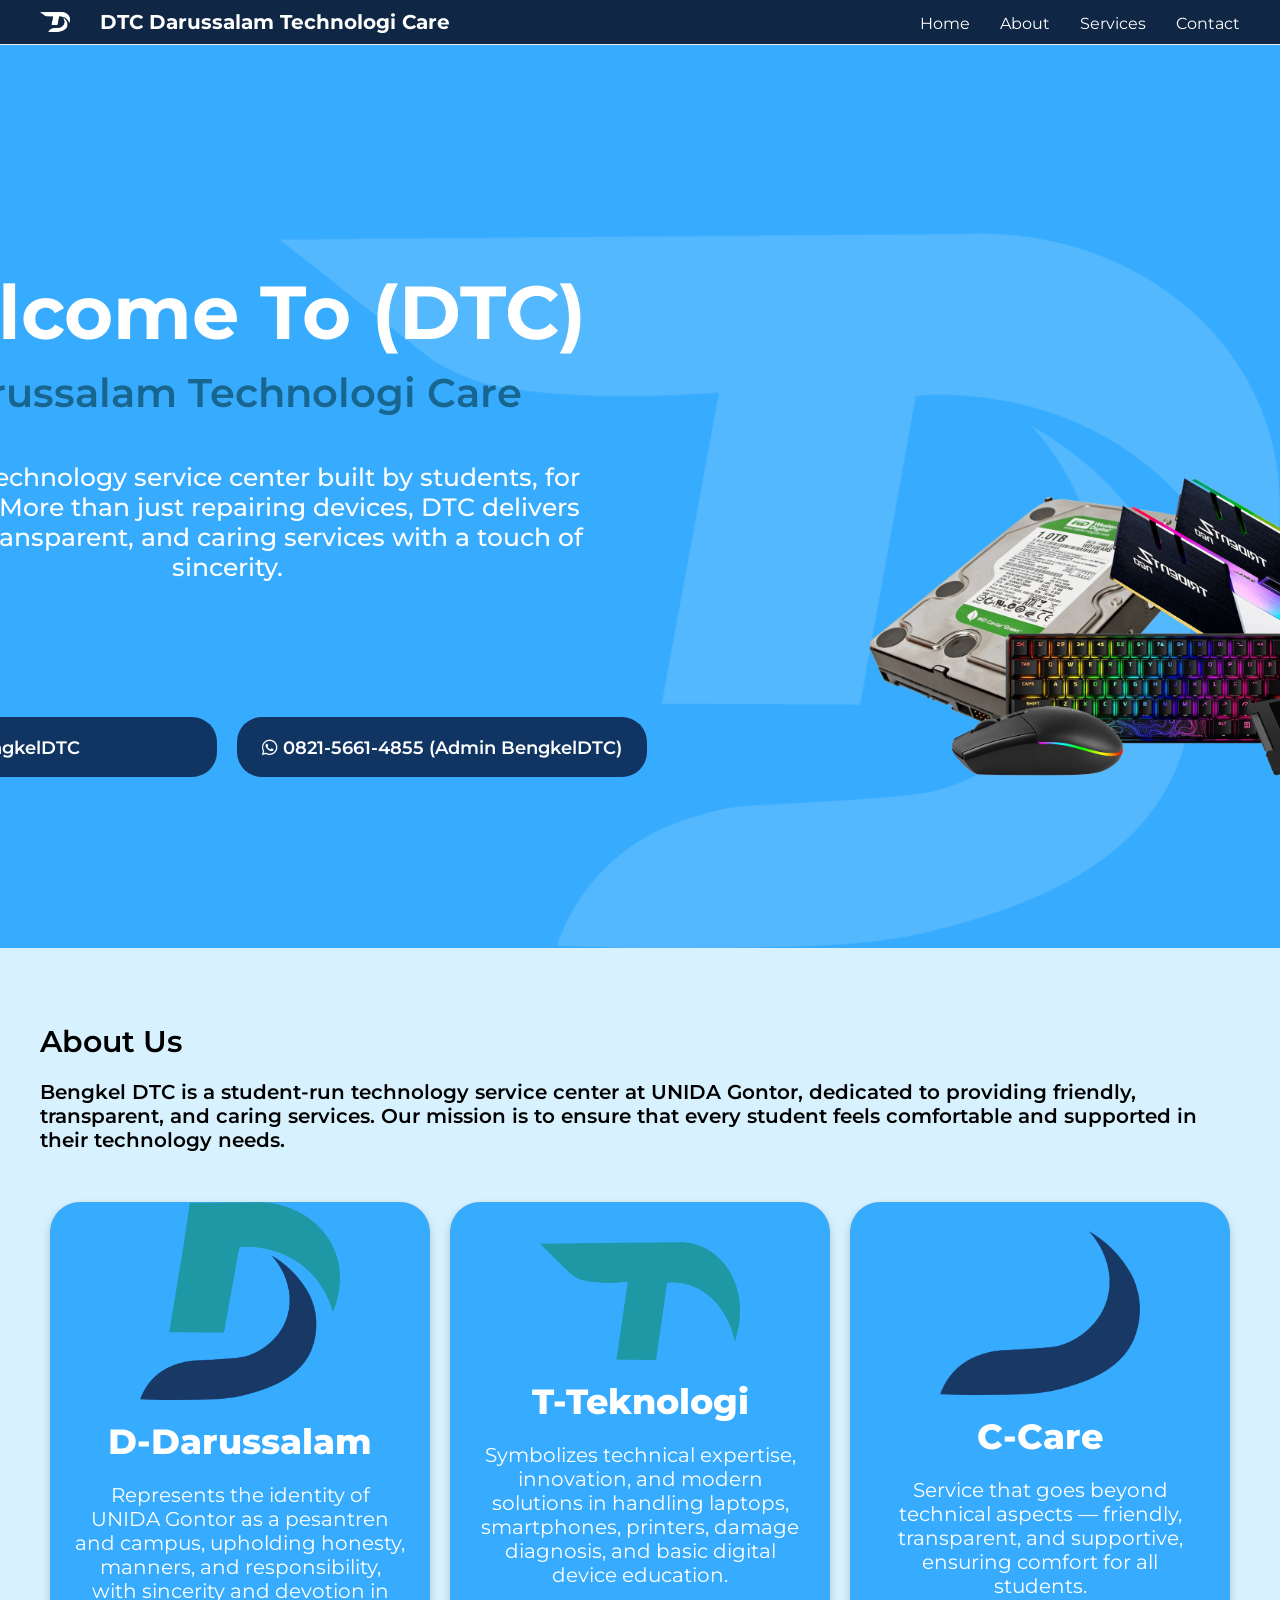
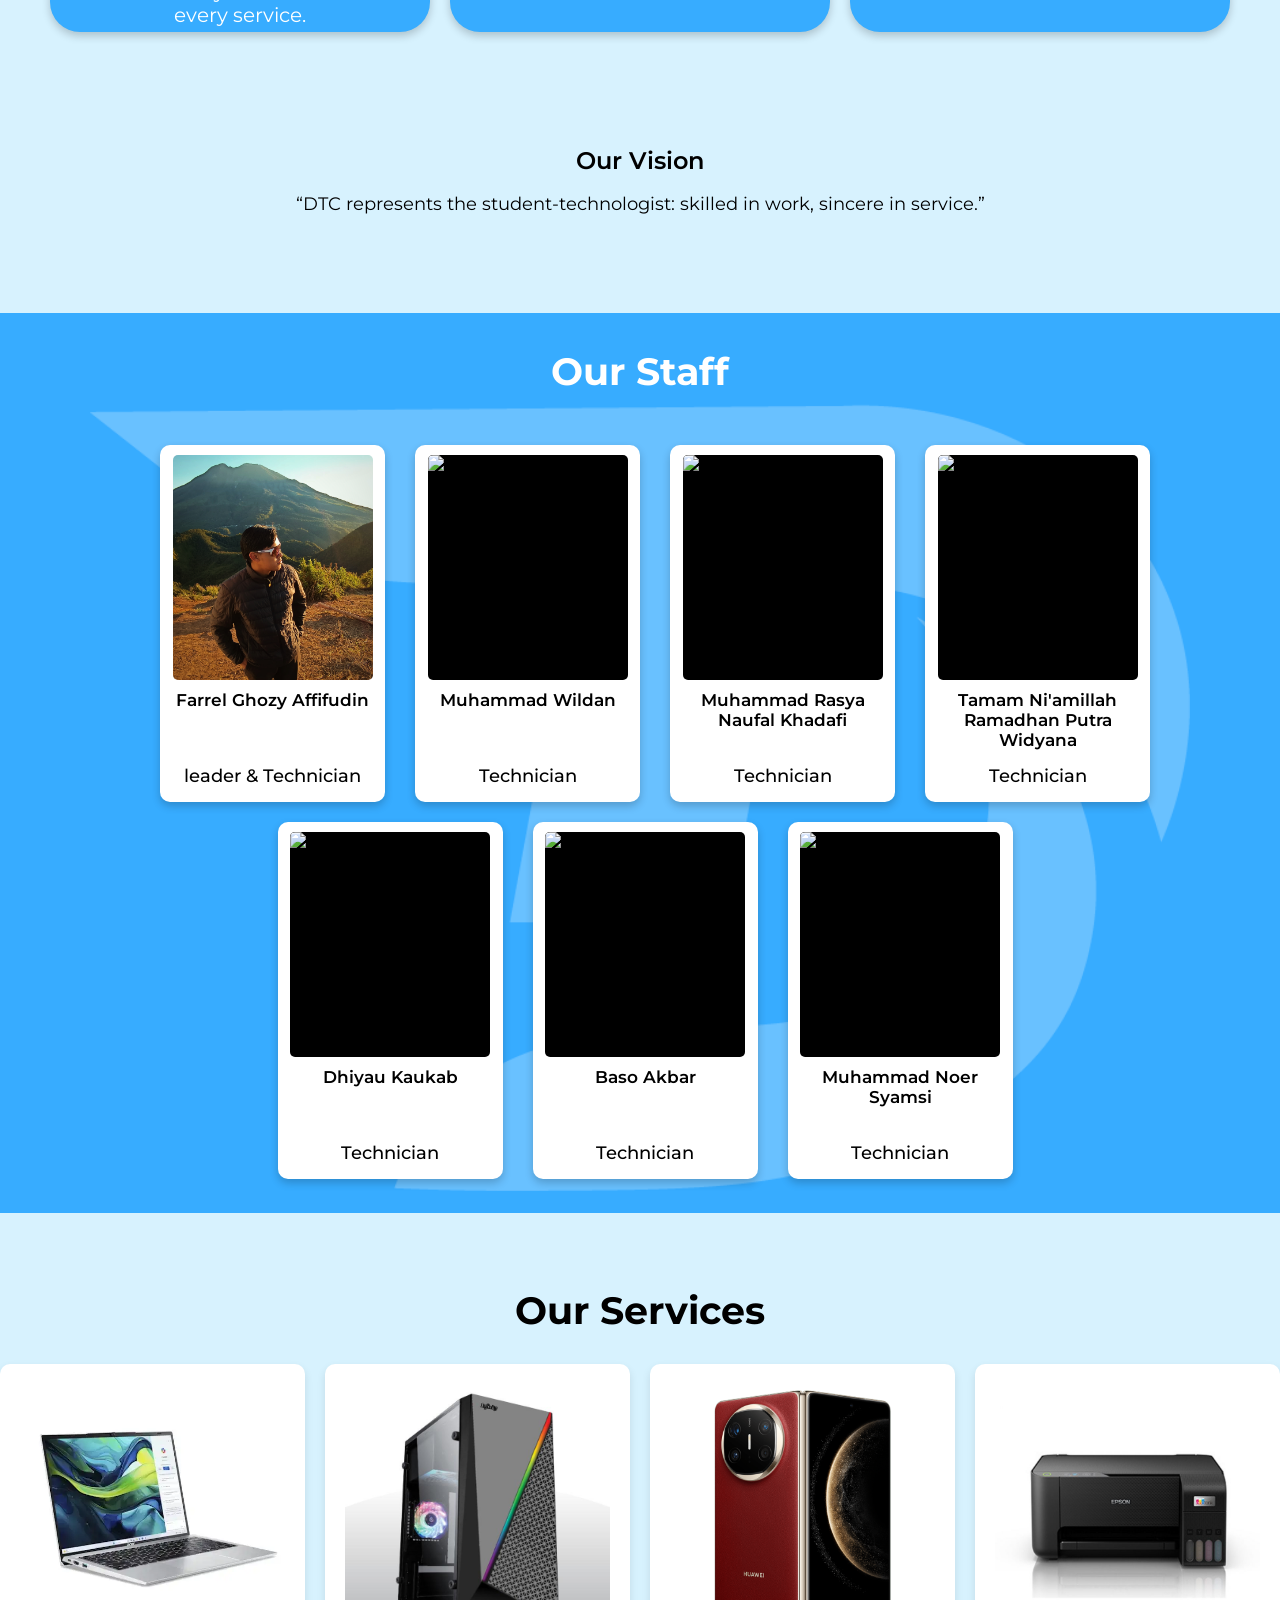
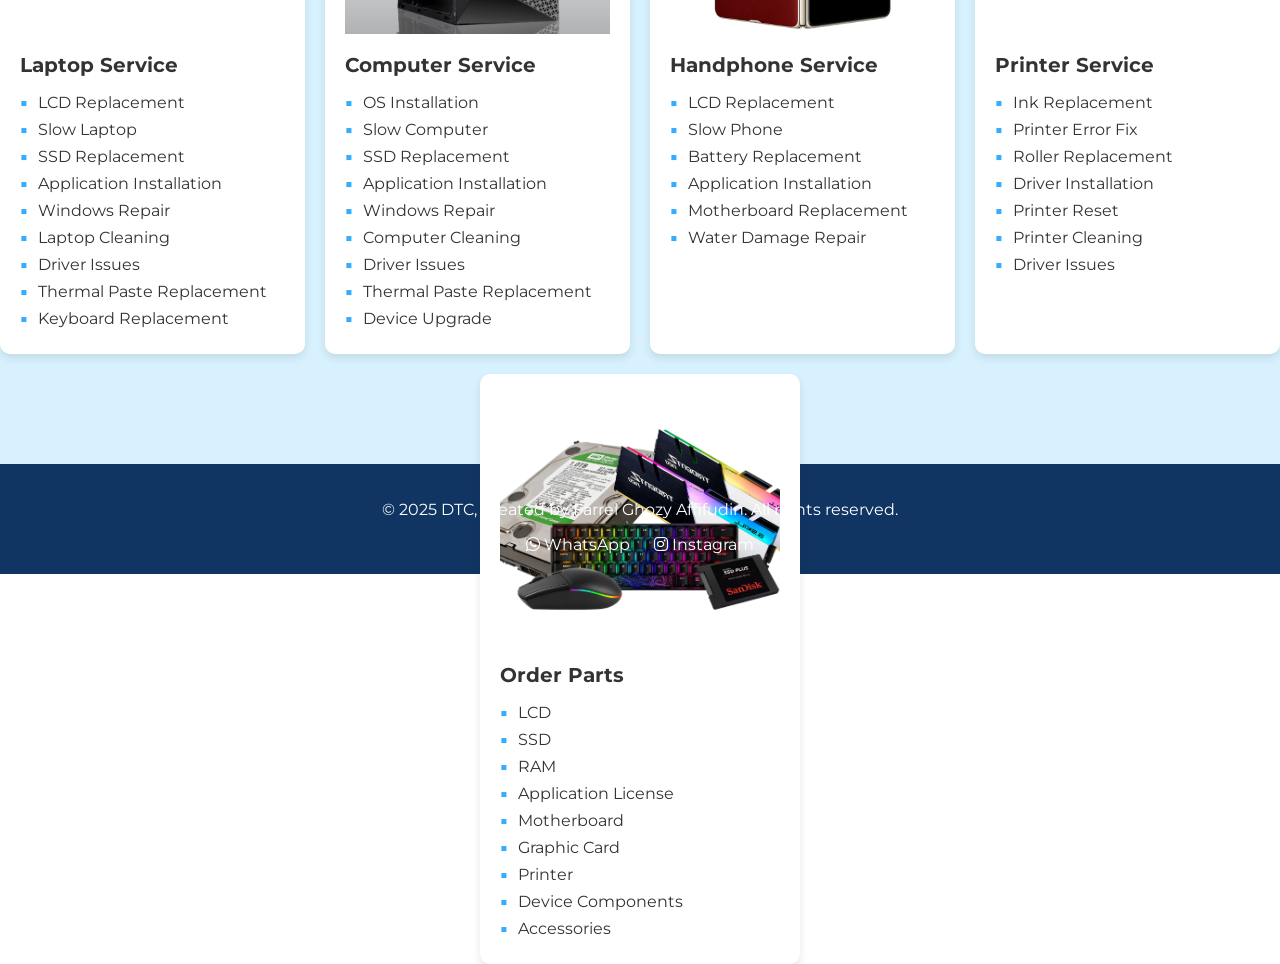
==== commit d749b8a9: "menyelesaikan sebelum css" ====
--- a/index.html
+++ b/index.html
@@ -43,9 +43,9 @@
             <h2>Darussalam Technologi Care</h2>
             <p>DTC is a technology service center built by students, for students. More than just repairing devices, DTC delivers friendly, transparent, and caring services with a touch of sincerity.</p>
             <div class="contact">
-              <a href="https://www.instagram.com/dtechnologic/?utm_source=ig_web_button_share_sheet" class="btn">@BengkelDTC</a>
-
-              <a href="#" class="btn">0821-5661-4855 (Admin BengkelDTC)</a>
+              <a href="https://www.instagram.com/dtechnologic/?utm_source=ig_web_button_share_sheet" class="btn"><i class="fa-brands fa-instagram"></i> BengkelDTC</a>
+
+              <a href="https://wa.me/6282156614855" class="btn"><i class="fa-brands fa-whatsapp"></i>  0821-5661-4855 (Admin BengkelDTC)</a>
             </div>
           </div>
           <div class="hero-image">
@@ -59,14 +59,17 @@
               <p>Bengkel DTC is a student-run technology service center at UNIDA Gontor, dedicated to providing friendly, transparent, and caring services. Our mission is to ensure that every student feels comfortable and supported in their technology needs.</p>
               <div class="about-DTC">
                   <div class="about-D">
+                    <img src="img/D.png" alt="logo D">
                     <h4>D-Darussalam</h4>
                     <p>Represents the identity of UNIDA Gontor as a pesantren and campus, upholding honesty, manners, and responsibility, with sincerity and devotion in every service.</p>
                   </div>
                   <div class="about-D">
+                    <img src="img/T.png" alt="logo T">
                     <h4>T-Teknologi</h4>
                     <p>Symbolizes technical expertise, innovation, and modern solutions in handling laptops, smartphones, printers, damage diagnosis, and basic digital device education.</p  >
                   </div>
                   <div class="about-D">
+                    <img src="img/C.png" alt="logo C">
                     <h4>C-Care</h4>
                     <p>Service that goes beyond technical aspects — friendly, transparent, and supportive, ensuring comfort for all students.</p>  
                   </div>
@@ -78,88 +81,150 @@
         </div>
         
         <div class="contact-personal">
-
+          
           <div class="our-staff-title">
-              <h2>Our Staff</h2>
-          </div>
-            
-            <div class="our-staff ">
-              
+            <h2>Our Staff</h2>
+          </div>            
+          <div class="our-staff ">
+              <div class="bg-logo2">
+              <img src="img/hero_background.png" alt="">
+              </div>
+              <div class="p1"></div>
               <div id="personal" class="personal">
                 <img src="img/farrel.jpg" alt="foto personal" />
                 <h3>Farrel Ghozy Affifudin</h3>
                 <p>leader & Technician</p>
-                
-              </div>            
-              
-              <div class="personal">
-                <img src="" alt="foto personal" />
-                <h3>Farrel Ghozy Affifudin</h3>
-                <p>leader</p>
-                <p>Farrel is the leader of Bengkel DTC, responsible for overseeing operations and ensuring quality service.</p>
+              </div>            
+              
+              <div class="personal">
+                <img src="" alt="foto personal" />
+                <h3>Muhammad Wildan</h3>
+                <p>Technician</p>
               </div>           
               
               <div class="personal">
                 <img src="" alt="foto personal" />
-                <h3>Farrel Ghozy Affifudin</h3>
-                <p>leader</p>
-                <p>Farrel is the leader of Bengkel DTC, responsible for overseeing operations and ensuring quality service.</p>
+                <h3>Muhammad Rasya Naufal Khadafi</h3>
+                <p>Technician</p>
               </div>           
               
               <div class="personal">
                 <img src="" alt="foto personal" />
-                <h3>Farrel Ghozy Affifudin</h3>
-                <p>leader</p>
-                <p>Farrel is the leader of Bengkel DTC, responsible for overseeing operations and ensuring quality service.</p>
-              </div>            
-              
-              <div class="personal">
-                <img src="" alt="foto personal" />
-                <h3>Farrel Ghozy Affifudin</h3>
-                <p>leader</p>
-                <p>Farrel is the leader of Bengkel DTC, responsible for overseeing operations and ensuring quality service.</p>
-              </div>            
-              
-              <div class="personal">
-                <img src="" alt="foto personal" />
-                <h3>Farrel Ghozy Affifudin</h3>
-                <p>leader</p>
-                <p>Farrel is the leader of Bengkel DTC, responsible for overseeing operations and ensuring quality service.</p>
-              </div>            
-              
-              <div class="personal">
-                <img src="" alt="foto personal" />
-                <h3>Farrel Ghozy Affifudin</h3>
-                <p>leader</p>
-                <p>Farrel is the leader of Bengkel DTC, responsible for overseeing operations and ensuring quality service.</p>
+                <h3>Tamam Ni'amillah Ramadhan Putra Widyana</h3>
+                <p>Technician</p>
+              </div>            
+              
+              <div class="personal">
+                <img src="" alt="foto personal" />
+                <h3>Dhiyau Kaukab</h3>
+                <p>Technician</p>
+              </div>            
+              
+              <div class="personal">
+                <img src="" alt="foto personal" />
+                <h3>Baso Akbar</h3>
+                <p>Technician</p>
+              </div>            
+              
+              <div class="personal">
+                <img src="" alt="foto personal" />
+                <h3>Muhammad Noer Syamsi</h3>
+                <p>Technician</p>
               </div>            
               
     
             </div>
         </div>
-          <br />
-
+    
+      <div class="service-title">
+        <h2>Our Services</h2>
+
+      </div>
       <div class="services">
-        <div class="service-box">
-          <img src="" alt="gambar produck" />
-          <h4>Nama Layanan</h4>
-          <ul>
-            <li>Deskripsi Layanan 1</li>
-            <li>Deskripsi Layanan 2</li>
-            <li>Deskripsi Layanan 3</li>
+        <div class="service-card">
+          <img src="img/laptop.png" alt="Laptop Service" />
+          <h3>Laptop Service</h3>
+          <ul>
+            <li>LCD Replacement</li>
+            <li>Slow Laptop</li>
+            <li>SSD Replacement</li>
+            <li>Application Installation</li>
+            <li>Windows Repair</li>
+            <li>Laptop Cleaning</li>
+            <li>Driver Issues</li>
+            <li>Thermal Paste Replacement</li>
+            <li>Keyboard Replacement</li>
+          </ul>
+        </div>
+
+        <div class="service-card">
+          <img src="img/computer.jpg" alt="Computer Service" />
+          <h3>Computer Service</h3>
+          <ul>
+            <li>OS Installation</li>
+            <li>Slow Computer</li>
+            <li>SSD Replacement</li>
+            <li>Application Installation</li>
+            <li>Windows Repair</li>
+            <li>Computer Cleaning</li>
+            <li>Driver Issues</li>
+            <li>Thermal Paste Replacement</li>
+            <li>Device Upgrade</li>
+          </ul>
+        </div>
+
+        <div class="service-card">
+          <img src="img/handphone.png" alt="Handphone Service" />
+          <h3>Handphone Service</h3>
+          <ul>
+            <li>LCD Replacement</li>
+            <li>Slow Phone</li>
+            <li>Battery Replacement</li>
+            <li>Application Installation</li>
+            <li>Motherboard Replacement</li>
+            <li>Water Damage Repair</li>
+          </ul>
+        </div>
+
+        <div class="service-card">
+          <img src="img/printer.jpg" alt="Printer Service" />
+          <h3>Printer Service</h3>
+          <ul>
+            <li>Ink Replacement</li>
+            <li>Printer Error Fix</li>
+            <li>Roller Replacement</li>
+            <li>Driver Installation</li>
+            <li>Printer Reset</li>
+            <li>Printer Cleaning</li>
+            <li>Driver Issues</li>
+          </ul>
+        </div>
+
+        <div class="service-card">
+          <img src="img/parts.png" alt="Order Parts" />
+          <h3>Order Parts</h3>
+          <ul>
+            <li>LCD</li>
+            <li>SSD</li>
+            <li>RAM</li>
+            <li>Application License</li>
+            <li>Motherboard</li>
+            <li>Graphic Card</li>
+            <li>Printer</li>
+            <li>Device Components</li>
+            <li>Accessories</li>
           </ul>
         </div>
       </div>
-      </div>
+    
 
       <footer class="footer">
         <div class="footer-content">
-          <p>&copy; 2025 Bengkel DTC. All rights reserved.</p>
+          <p>&copy; 2025 DTC, Created by Farrel Ghozy Affifudin. All rights reserved.</p>
           <div class="socials">
-              <a href="#"><i class="fa-brands fa-whatsapp"></i> WhatsApp</a>
-              <a href="#"><i class="fa-brands fa-facebook"></i> Facebook</a>
-              <a href="#"><i class="fa-brands fa-twitter"></i> Twitter</a>
-              <a href="#"><i class="fa-brands fa-instagram"></i> Instagram</a>
+              <a href="https://wa.me/6282156614855"><i class="fa-brands fa-whatsapp"></i> WhatsApp</a>
+
+              <a href="https://www.instagram.com/dtechnologic/?utm_source=ig_web_button_share_sheet"><i class="fa-brands fa-instagram"></i> Instagram</a>
 
             </div>
           </div>
--- a/style.css
+++ b/style.css
@@ -181,10 +181,12 @@
   color: #ffffff;
   font-size: 18px;
   text-align: center;
+  align-items: center;
   font-weight: 600;
-  width: 400px;
+  width: 370px;
+  height: 20px;
   background-color: #113563;
-  border-radius: 10px;
+  border-radius: 25px;
 }
 
 .about,
@@ -222,12 +224,19 @@
   margin-top: 40px;
 }
 
+.about-DTC img {
+  width: 200px;
+  height: 200px;
+  margin: 30px 20px 10px 20px;
+}
+
 .about-DTC h4 {
-  font-size: 30px;
-  font-weight: 600;
+  font-size: 35px;
+  font-weight: 800;
   color: #ffffff;
   margin: 0;
   font-style: normal;
+  margin-top: 10px;
 }
 .about-DTC p {
   text-align: center;
@@ -236,6 +245,7 @@
   font-weight: 400;
   font-style: normal;
   padding: 15px;
+  padding-top: 0;
 }
 
 .about-D {
@@ -243,14 +253,15 @@
   width: 700px;
   height: 410px;
   margin: 10px;
-  border-radius: 15px;
-  text-align: center;
-  background-color: rgb(28, 58, 107);
+  border-radius: 30px;
+  text-align: center;
+  background-color: #37acff;
   padding: 10px;
   align-items: center;
   display: flex;
   flex-direction: column;
   justify-content: center;
+  box-shadow: 0 4px 8px rgba(0, 0, 0, 0.2);
 }
 
 .vision {
@@ -277,41 +288,69 @@
 
 .contact-personal {
   background-color: #37acff;
-  height: 850px;
+  height: 900px;
+  position: relative;
+  overflow: hidden;
+}
+
+.bg-logo2 {
+  position: absolute;
+  z-index: 0;
+  opacity: 0.25;
+  display: block;
+  top: 50%;
+  left: 50%;
+  transform: translate(-50%, -50%);
+}
+
+.bg-logo2 img {
+  width: 1100px;
+  margin-top: 70px;
+  height: auto;
+  display: block;
 }
 
 .our-staff-title {
-  font-size: 28px;
-  font-weight: 700;
-  margin-bottom: 20px;
-  text-align: center;
-  margin-top: 20px;
-  color: #113563;
-  padding-top: 15px;
+  font-size: 25px;
+  font-weight: 600;
+  margin: 5 0 0 0;
+  text-align: center;
+  color: #ffffff;
+  padding-top: 5px;
+  margin-bottom: 0;
+  padding-bottom: 0;
 }
 
 .our-staff {
-  margin-top: 20px;
-  display: flex;
+  display: flex;
+  flex-wrap: wrap;
+  justify-content: center;
+  align-items: center;
+  gap: 20px;
+  padding: 20px;
+  width: 1200px;
+  margin: 0 auto;
 }
 
 .personal {
-  height: 600px;
-  width: 245px;
-  margin-bottom: 40px;
+  height: auto;
+  min-width: 225px;
   display: flex;
   flex-direction: column;
+  flex-basis: calc(15% - 20px);
   align-items: center;
   background-color: #ffffff;
-  margin: 0 10px 0 10px;
+  margin: 0 0 0 10px;
   border-radius: 10px;
   box-shadow: 0 4px 8px rgba(0, 0, 0, 0.2);
+  position: relative;
+  z-index: 1;
 }
 
 .personal img {
   display: block;
-  width: 225px;
-  height: 250px;
+  width: 200px;
+  height: 225px;
   object-fit: cover;
   margin: 10px;
   border-radius: 5px;
@@ -319,21 +358,81 @@
 }
 
 .personal h3 {
-  font-size: 20px;
+  font-size: 17px;
   font-weight: 600;
-  margin: 0;
+  margin: auto;
   height: 35px;
   width: 210px;
   text-align: center;
 }
 
 .personal p {
-  margin: 5px 0;
   padding: 15px;
   font-size: 18px;
+  font-weight: 500;
+  text-align: center;
+  margin-top: 25px;
+  margin-bottom: 0;
+}
+
+.service-card {
+  background-color: #ffffff;
+  color: #333333;
+  border-radius: 10px;
+  padding: 20px;
+  flex-basis: 250px;
+  flex-grow: 1;
+  box-shadow: 0 4px 8px rgba(0, 0, 0, 0.1);
+  max-width: 280px;
+  height: 550px;
+}
+.service-title {
+  text-align: center;
+  font-size: 25px;
+  font-style: normal;
   font-weight: 400;
-  text-align: center;
-  margin-top: 20px;
+  color: #000000;
+  margin: 75px 0 20px 0;
+}
+.services {
+  display: flex;
+  flex-wrap: wrap;
+  justify-content: center;
+  align-items: flex-start;
+  gap: 20px;
+  height: 700px;
+}
+
+.service-card img {
+  width: 100%;
+  height: 250px;
+  object-fit: cover;
+  margin-bottom: 15px;
+}
+
+.service-card h3 {
+  font-size: 1.25rem;
+  margin: 0 0 15px 0;
+  text-align: left;
+}
+
+.service-card ul {
+  list-style-type: none;
+  padding: 0;
+  text-align: left;
+}
+
+.service-card li {
+  margin-bottom: 8px;
+  display: flex;
+  align-items: center;
+}
+
+.service-card li::before {
+  content: "■";
+  color: #37acff;
+  margin-right: 10px;
+  font-size: 0.8rem;
 }
 
 .footer {
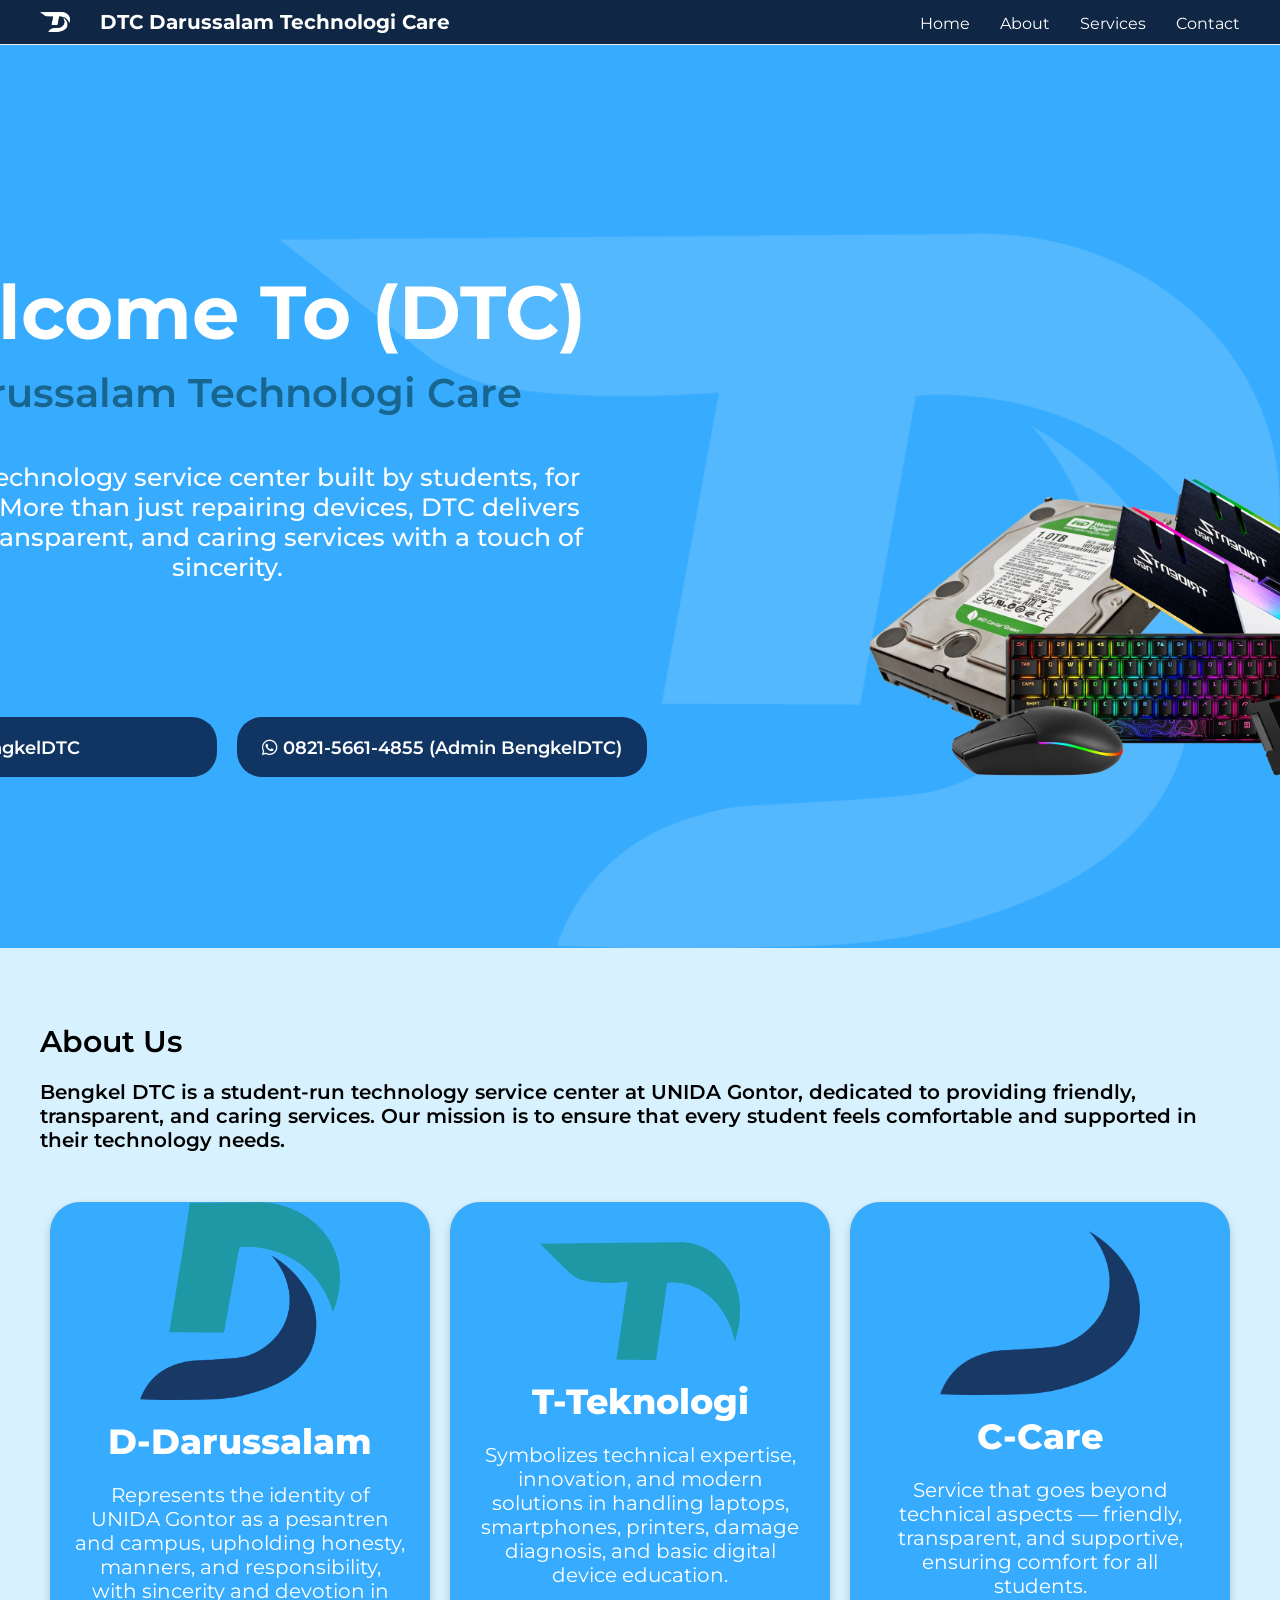
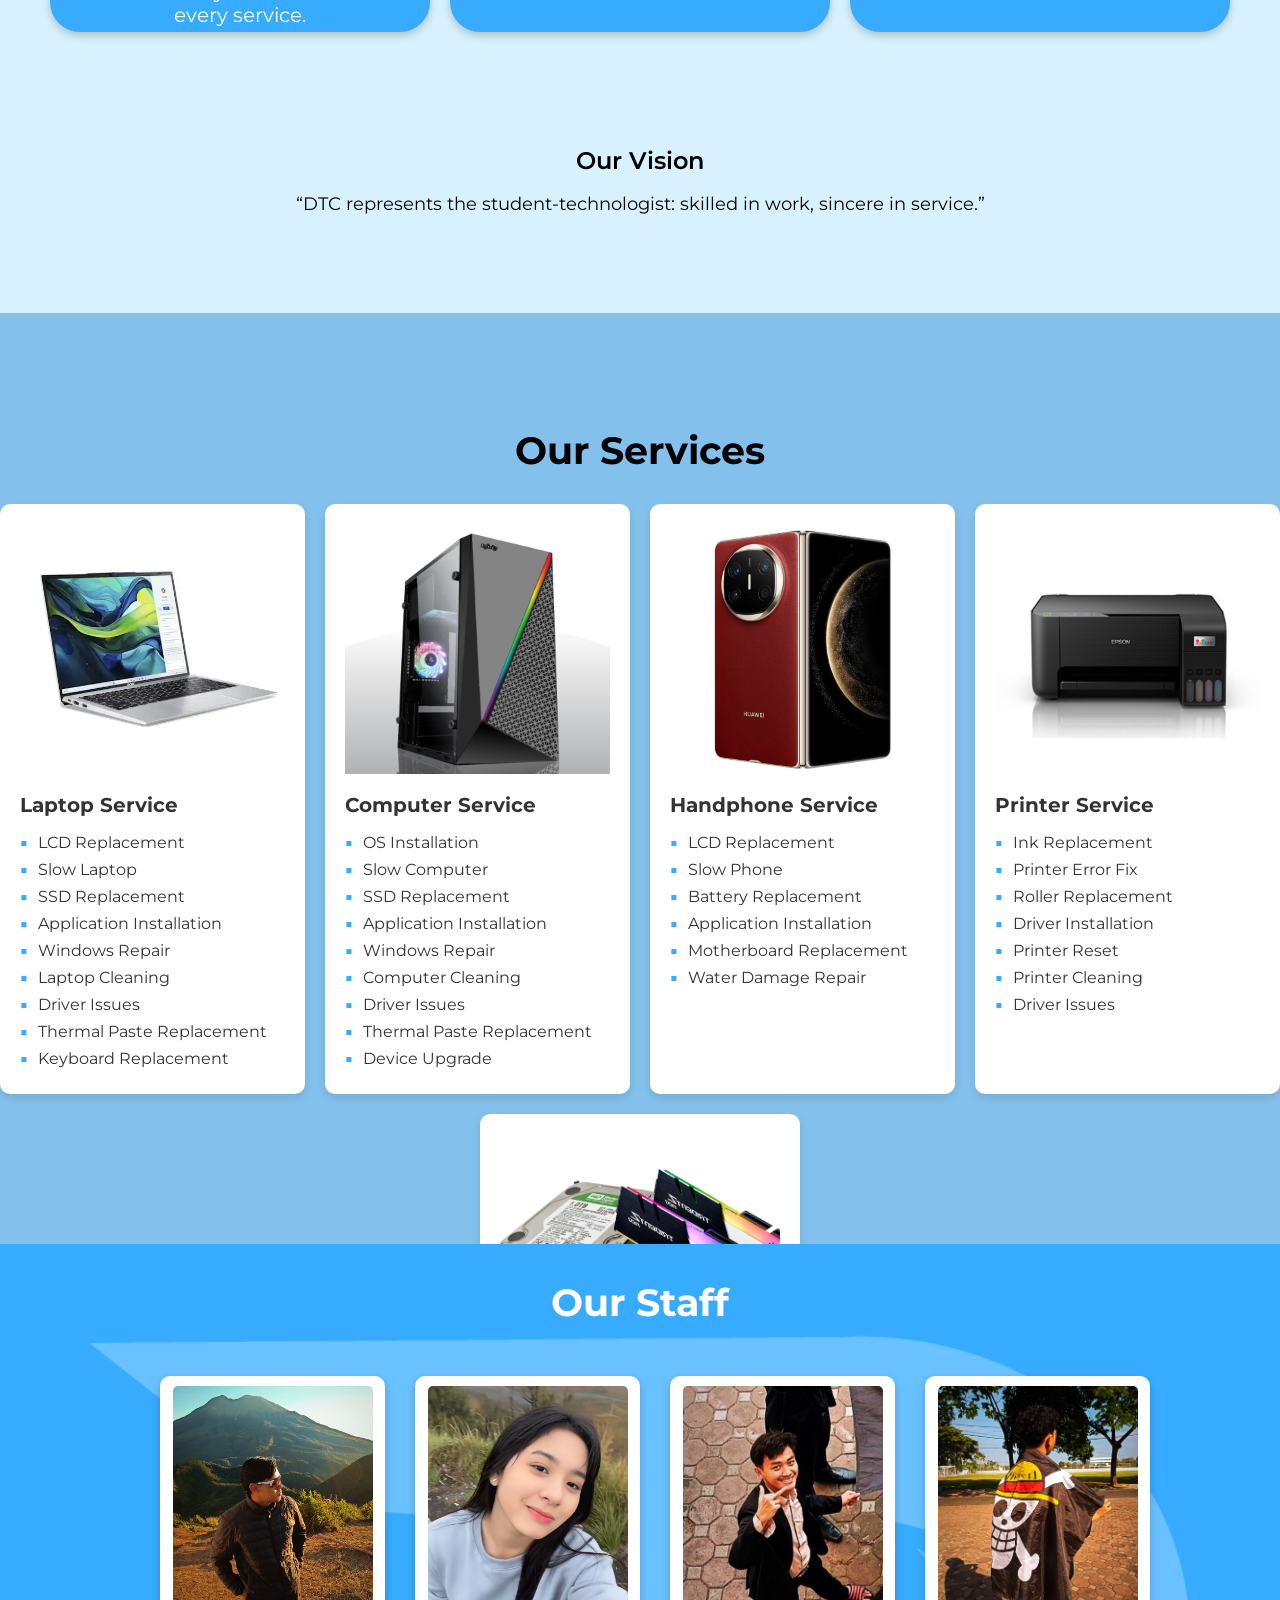
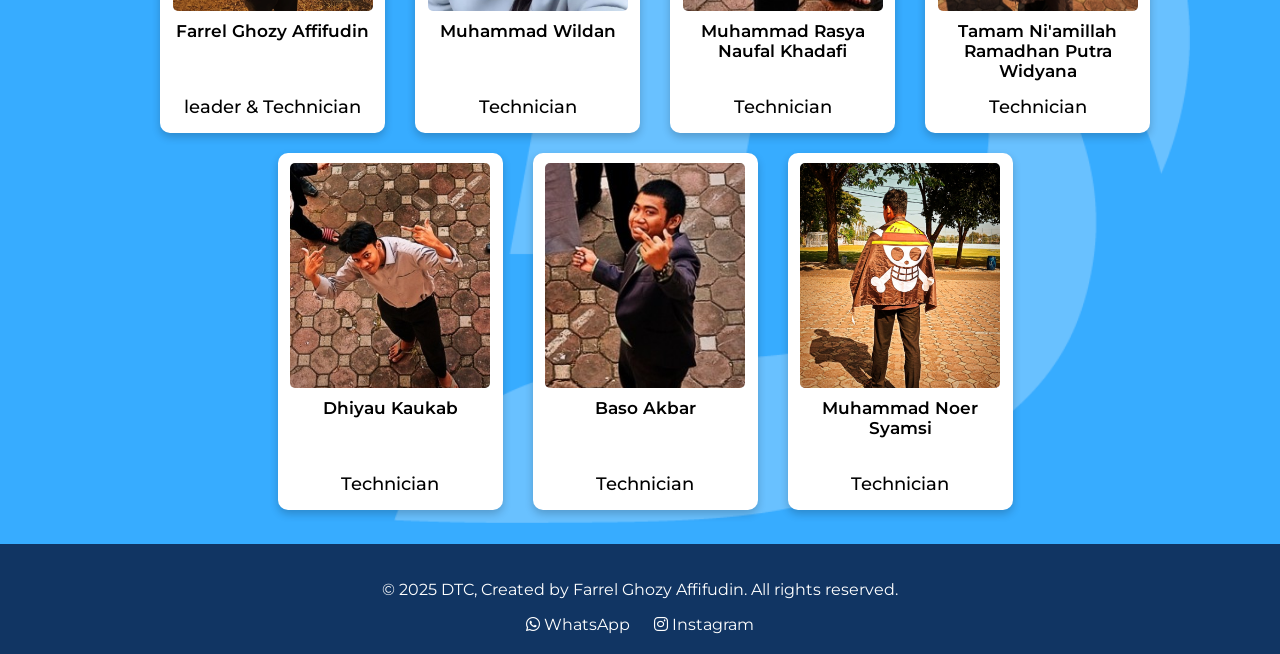
==== commit 2218d061: "perubahanfplder" ====
--- a/index.html
+++ b/index.html
@@ -78,8 +78,92 @@
                 <h3>Our Vision</h3>
                 <p>“DTC represents the student-technologist: skilled in work, sincere in service.”</p>
               </div>              
-        </div>
+      </div>
         
+      <div class="bg-color">
+        <div class="service-title">
+        <h2>Our Services</h2>
+        </div>
+        <div id="services" class="services">
+          <div class="service-card">
+            <img src="img/laptop.png" alt="Laptop Service" />
+            <h3>Laptop Service</h3>
+            <ul>
+              <li>LCD Replacement</li>
+              <li>Slow Laptop</li>
+              <li>SSD Replacement</li>
+              <li>Application Installation</li>
+              <li>Windows Repair</li>
+              <li>Laptop Cleaning</li>
+              <li>Driver Issues</li>
+              <li>Thermal Paste Replacement</li>
+              <li>Keyboard Replacement</li>
+            </ul>
+          </div>
+
+          <div class="service-card">
+            <img src="img/computer.jpg" alt="Computer Service" />
+            <h3>Computer Service</h3>
+            <ul>
+              <li>OS Installation</li>
+              <li>Slow Computer</li>
+              <li>SSD Replacement</li>
+              <li>Application Installation</li>
+              <li>Windows Repair</li>
+              <li>Computer Cleaning</li>
+              <li>Driver Issues</li>
+              <li>Thermal Paste Replacement</li>
+              <li>Device Upgrade</li>
+            </ul>
+          </div>
+
+          <div class="service-card">
+            <img src="img/handphone.png" alt="Handphone Service" />
+            <h3>Handphone Service</h3>
+            <ul>
+              <li>LCD Replacement</li>
+              <li>Slow Phone</li>
+              <li>Battery Replacement</li>
+              <li>Application Installation</li>
+              <li>Motherboard Replacement</li>
+              <li>Water Damage Repair</li>
+            </ul>
+          </div>
+
+          <div class="service-card">
+            <img src="img/printer.jpg" alt="Printer Service" />
+            <h3>Printer Service</h3>
+            <ul>
+              <li>Ink Replacement</li>
+              <li>Printer Error Fix</li>
+              <li>Roller Replacement</li>
+              <li>Driver Installation</li>
+              <li>Printer Reset</li>
+              <li>Printer Cleaning</li>
+              <li>Driver Issues</li>
+            </ul>
+          </div>
+
+          <div class="service-card">
+            <img src="img/parts.png" alt="Order Parts" />
+            <h3>Order Parts</h3>
+            <ul>
+              <li>LCD</li>
+              <li>SSD</li>
+              <li>RAM</li>
+              <li>Application License</li>
+              <li>Motherboard</li>
+              <li>Graphic Card</li>
+              <li>Printer</li>
+              <li>Device Components</li>
+              <li>Accessories</li>
+            </ul>
+          </div>
+        </div>
+        
+      </div>
+      
+
         <div class="contact-personal">
           
           <div class="our-staff-title">
@@ -97,37 +181,37 @@
               </div>            
               
               <div class="personal">
-                <img src="" alt="foto personal" />
+                <img src="img/wildan.jpg" alt="foto personal" />
                 <h3>Muhammad Wildan</h3>
                 <p>Technician</p>
               </div>           
               
               <div class="personal">
-                <img src="" alt="foto personal" />
+                <img src="img/rasya.jpg" alt="foto personal" />
                 <h3>Muhammad Rasya Naufal Khadafi</h3>
                 <p>Technician</p>
               </div>           
               
               <div class="personal">
-                <img src="" alt="foto personal" />
+                <img src="img/tamam.jpg" alt="foto personal" />
                 <h3>Tamam Ni'amillah Ramadhan Putra Widyana</h3>
                 <p>Technician</p>
               </div>            
               
               <div class="personal">
-                <img src="" alt="foto personal" />
+                <img src="img/kaukab.jpg" alt="foto personal" />
                 <h3>Dhiyau Kaukab</h3>
                 <p>Technician</p>
               </div>            
               
               <div class="personal">
-                <img src="" alt="foto personal" />
+                <img src="img/baso.jpg" alt="foto personal" />
                 <h3>Baso Akbar</h3>
                 <p>Technician</p>
               </div>            
               
               <div class="personal">
-                <img src="" alt="foto personal" />
+                <img src="img/nino.jpg" alt="foto personal" />
                 <h3>Muhammad Noer Syamsi</h3>
                 <p>Technician</p>
               </div>            
@@ -135,87 +219,7 @@
     
             </div>
         </div>
-    
-      <div class="service-title">
-        <h2>Our Services</h2>
-
-      </div>
-      <div class="services">
-        <div class="service-card">
-          <img src="img/laptop.png" alt="Laptop Service" />
-          <h3>Laptop Service</h3>
-          <ul>
-            <li>LCD Replacement</li>
-            <li>Slow Laptop</li>
-            <li>SSD Replacement</li>
-            <li>Application Installation</li>
-            <li>Windows Repair</li>
-            <li>Laptop Cleaning</li>
-            <li>Driver Issues</li>
-            <li>Thermal Paste Replacement</li>
-            <li>Keyboard Replacement</li>
-          </ul>
-        </div>
-
-        <div class="service-card">
-          <img src="img/computer.jpg" alt="Computer Service" />
-          <h3>Computer Service</h3>
-          <ul>
-            <li>OS Installation</li>
-            <li>Slow Computer</li>
-            <li>SSD Replacement</li>
-            <li>Application Installation</li>
-            <li>Windows Repair</li>
-            <li>Computer Cleaning</li>
-            <li>Driver Issues</li>
-            <li>Thermal Paste Replacement</li>
-            <li>Device Upgrade</li>
-          </ul>
-        </div>
-
-        <div class="service-card">
-          <img src="img/handphone.png" alt="Handphone Service" />
-          <h3>Handphone Service</h3>
-          <ul>
-            <li>LCD Replacement</li>
-            <li>Slow Phone</li>
-            <li>Battery Replacement</li>
-            <li>Application Installation</li>
-            <li>Motherboard Replacement</li>
-            <li>Water Damage Repair</li>
-          </ul>
-        </div>
-
-        <div class="service-card">
-          <img src="img/printer.jpg" alt="Printer Service" />
-          <h3>Printer Service</h3>
-          <ul>
-            <li>Ink Replacement</li>
-            <li>Printer Error Fix</li>
-            <li>Roller Replacement</li>
-            <li>Driver Installation</li>
-            <li>Printer Reset</li>
-            <li>Printer Cleaning</li>
-            <li>Driver Issues</li>
-          </ul>
-        </div>
-
-        <div class="service-card">
-          <img src="img/parts.png" alt="Order Parts" />
-          <h3>Order Parts</h3>
-          <ul>
-            <li>LCD</li>
-            <li>SSD</li>
-            <li>RAM</li>
-            <li>Application License</li>
-            <li>Motherboard</li>
-            <li>Graphic Card</li>
-            <li>Printer</li>
-            <li>Device Components</li>
-            <li>Accessories</li>
-          </ul>
-        </div>
-      </div>
+ 
     
 
       <footer class="footer">
--- a/style.css
+++ b/style.css
@@ -291,88 +291,6 @@
   height: 900px;
   position: relative;
   overflow: hidden;
-}
-
-.bg-logo2 {
-  position: absolute;
-  z-index: 0;
-  opacity: 0.25;
-  display: block;
-  top: 50%;
-  left: 50%;
-  transform: translate(-50%, -50%);
-}
-
-.bg-logo2 img {
-  width: 1100px;
-  margin-top: 70px;
-  height: auto;
-  display: block;
-}
-
-.our-staff-title {
-  font-size: 25px;
-  font-weight: 600;
-  margin: 5 0 0 0;
-  text-align: center;
-  color: #ffffff;
-  padding-top: 5px;
-  margin-bottom: 0;
-  padding-bottom: 0;
-}
-
-.our-staff {
-  display: flex;
-  flex-wrap: wrap;
-  justify-content: center;
-  align-items: center;
-  gap: 20px;
-  padding: 20px;
-  width: 1200px;
-  margin: 0 auto;
-}
-
-.personal {
-  height: auto;
-  min-width: 225px;
-  display: flex;
-  flex-direction: column;
-  flex-basis: calc(15% - 20px);
-  align-items: center;
-  background-color: #ffffff;
-  margin: 0 0 0 10px;
-  border-radius: 10px;
-  box-shadow: 0 4px 8px rgba(0, 0, 0, 0.2);
-  position: relative;
-  z-index: 1;
-}
-
-.personal img {
-  display: block;
-  width: 200px;
-  height: 225px;
-  object-fit: cover;
-  margin: 10px;
-  border-radius: 5px;
-  background-color: black;
-}
-
-.personal h3 {
-  font-size: 17px;
-  font-weight: 600;
-  margin: auto;
-  height: 35px;
-  width: 210px;
-  text-align: center;
-}
-
-.personal p {
-  padding: 15px;
-  font-size: 18px;
-  font-weight: 500;
-  text-align: center;
-  margin-top: 25px;
-  margin-bottom: 0;
 }
 
 .service-card {
@@ -403,6 +321,11 @@
   height: 700px;
 }
 
+.bg-color {
+  background-color: #83c0ec;
+  padding: 40px 0;
+}
+
 .service-card img {
   width: 100%;
   height: 250px;
@@ -433,6 +356,88 @@
   color: #37acff;
   margin-right: 10px;
   font-size: 0.8rem;
+}
+
+.bg-logo2 {
+  position: absolute;
+  z-index: 0;
+  opacity: 0.25;
+  display: block;
+  top: 50%;
+  left: 50%;
+  transform: translate(-50%, -50%);
+}
+
+.bg-logo2 img {
+  width: 1100px;
+  margin-top: 70px;
+  height: auto;
+  display: block;
+}
+
+.our-staff-title {
+  font-size: 25px;
+  font-weight: 600;
+  margin: 5 0 0 0;
+  text-align: center;
+  color: #ffffff;
+  padding-top: 5px;
+  margin-bottom: 0;
+  padding-bottom: 0;
+}
+
+.our-staff {
+  display: flex;
+  flex-wrap: wrap;
+  justify-content: center;
+  align-items: center;
+  gap: 20px;
+  padding: 20px;
+  width: 1200px;
+  margin: 0 auto;
+}
+
+.personal {
+  height: auto;
+  min-width: 225px;
+  display: flex;
+  flex-direction: column;
+  flex-basis: calc(15% - 20px);
+  align-items: center;
+  background-color: #ffffff;
+  margin: 0 0 0 10px;
+  border-radius: 10px;
+  box-shadow: 0 4px 8px rgba(0, 0, 0, 0.2);
+  position: relative;
+  z-index: 1;
+}
+
+.personal img {
+  display: block;
+  width: 200px;
+  height: 225px;
+  object-fit: cover;
+  margin: 10px;
+  border-radius: 5px;
+  background-color: black;
+}
+
+.personal h3 {
+  font-size: 17px;
+  font-weight: 600;
+  margin: auto;
+  height: 35px;
+  width: 210px;
+  text-align: center;
+}
+
+.personal p {
+  padding: 15px;
+  font-size: 18px;
+  font-weight: 500;
+  text-align: center;
+  margin-top: 25px;
+  margin-bottom: 0;
 }
 
 .footer {
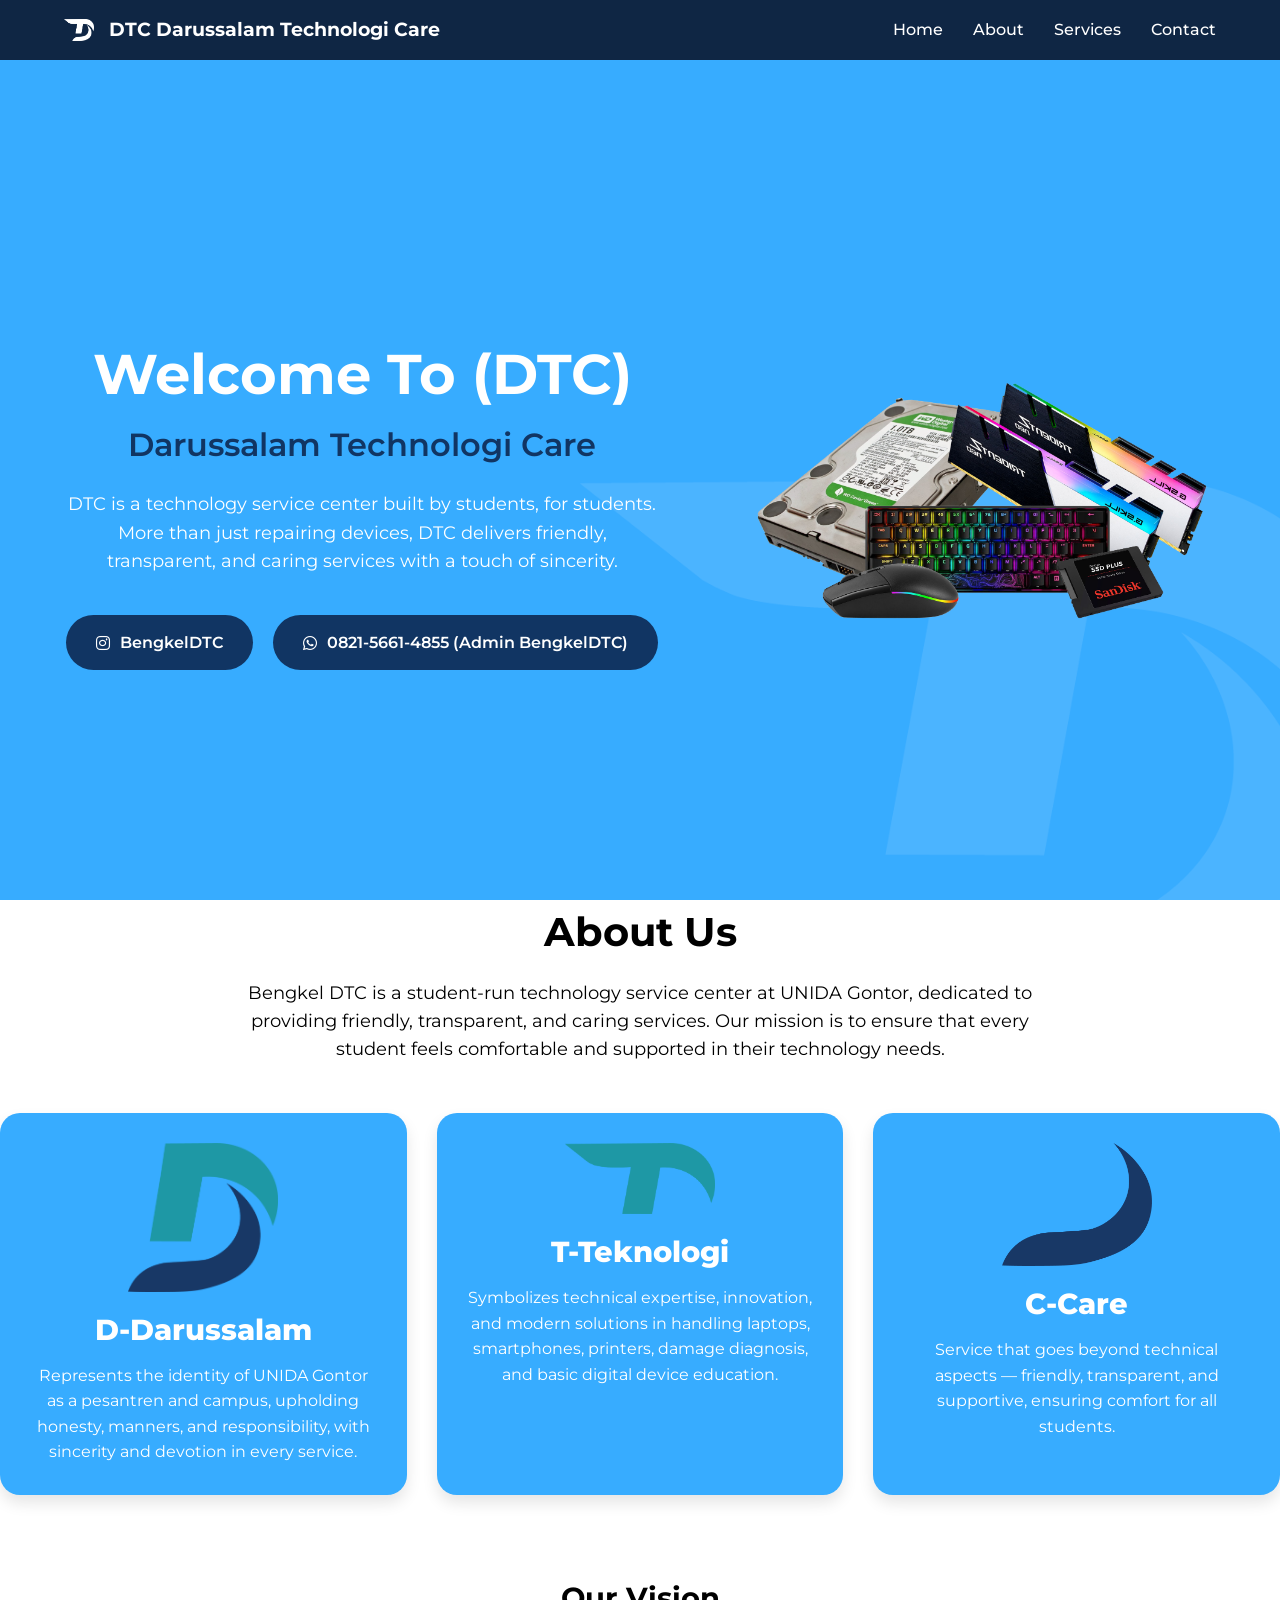
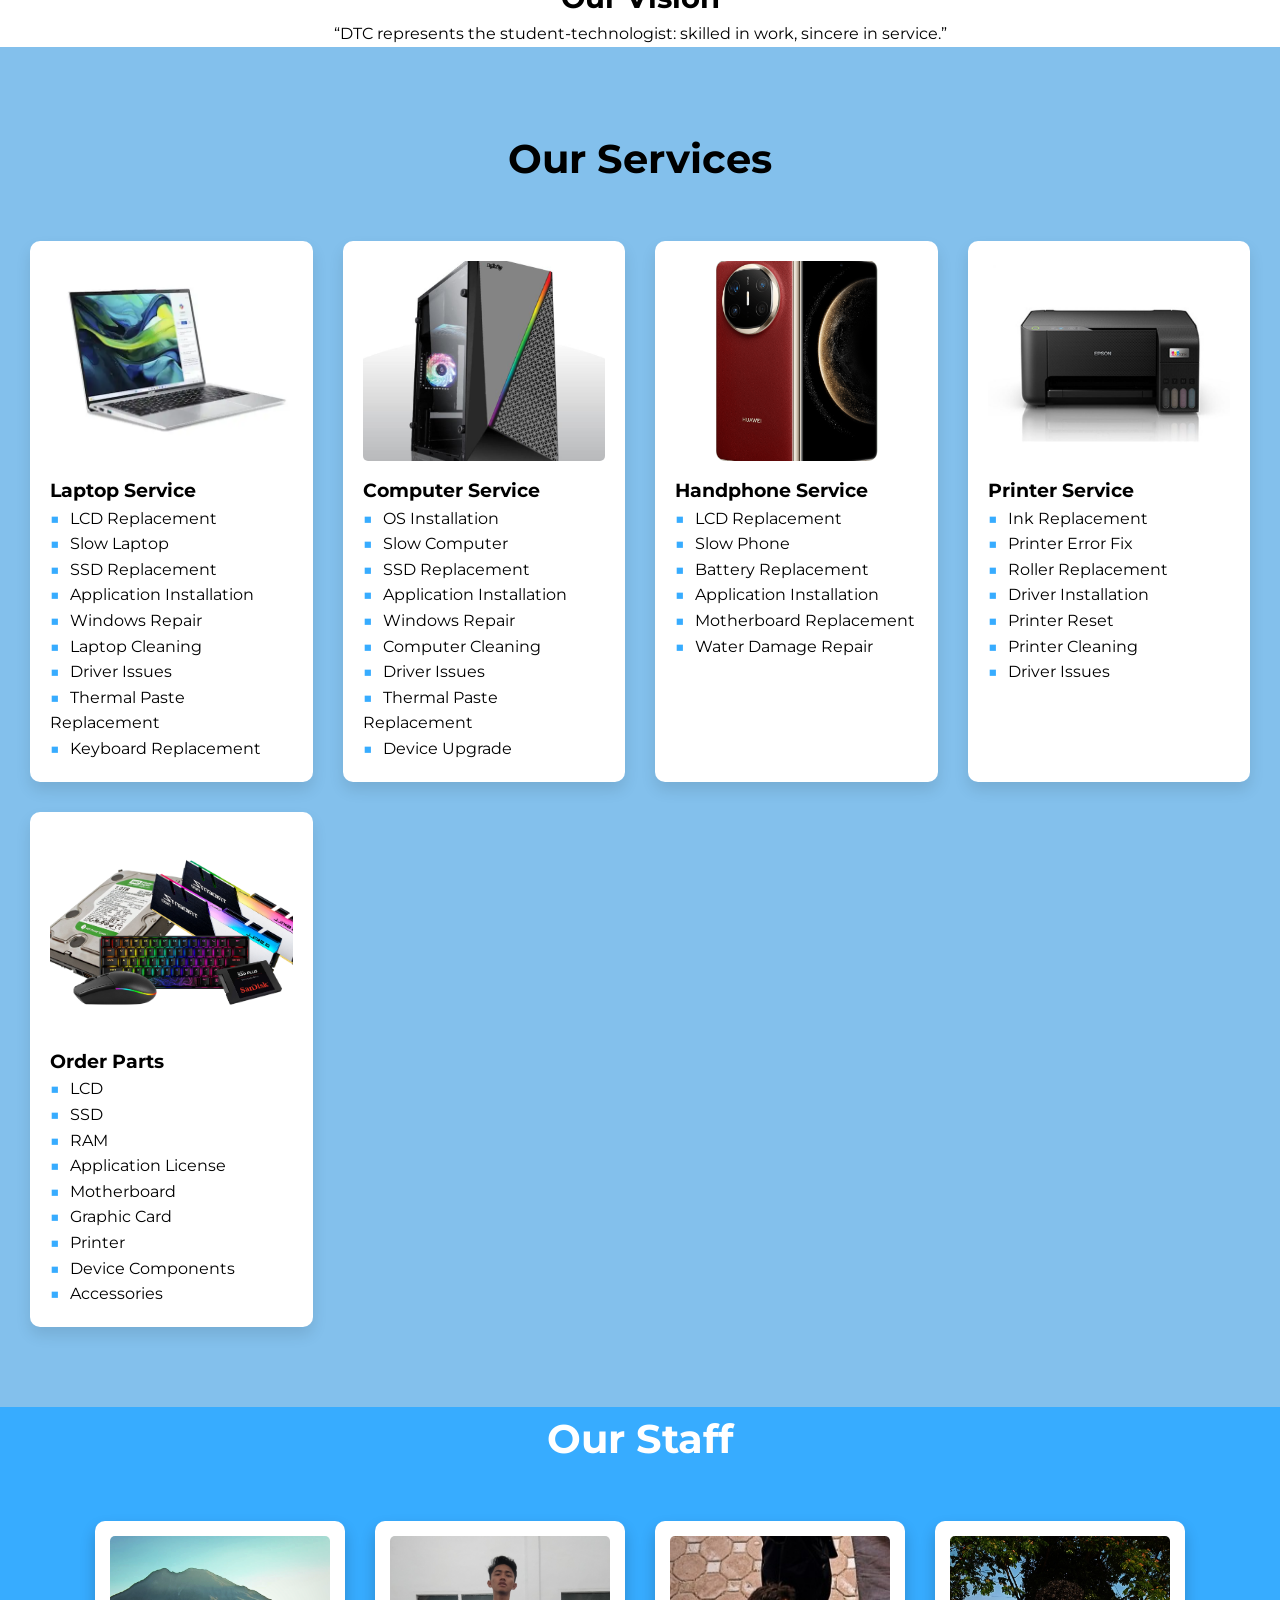
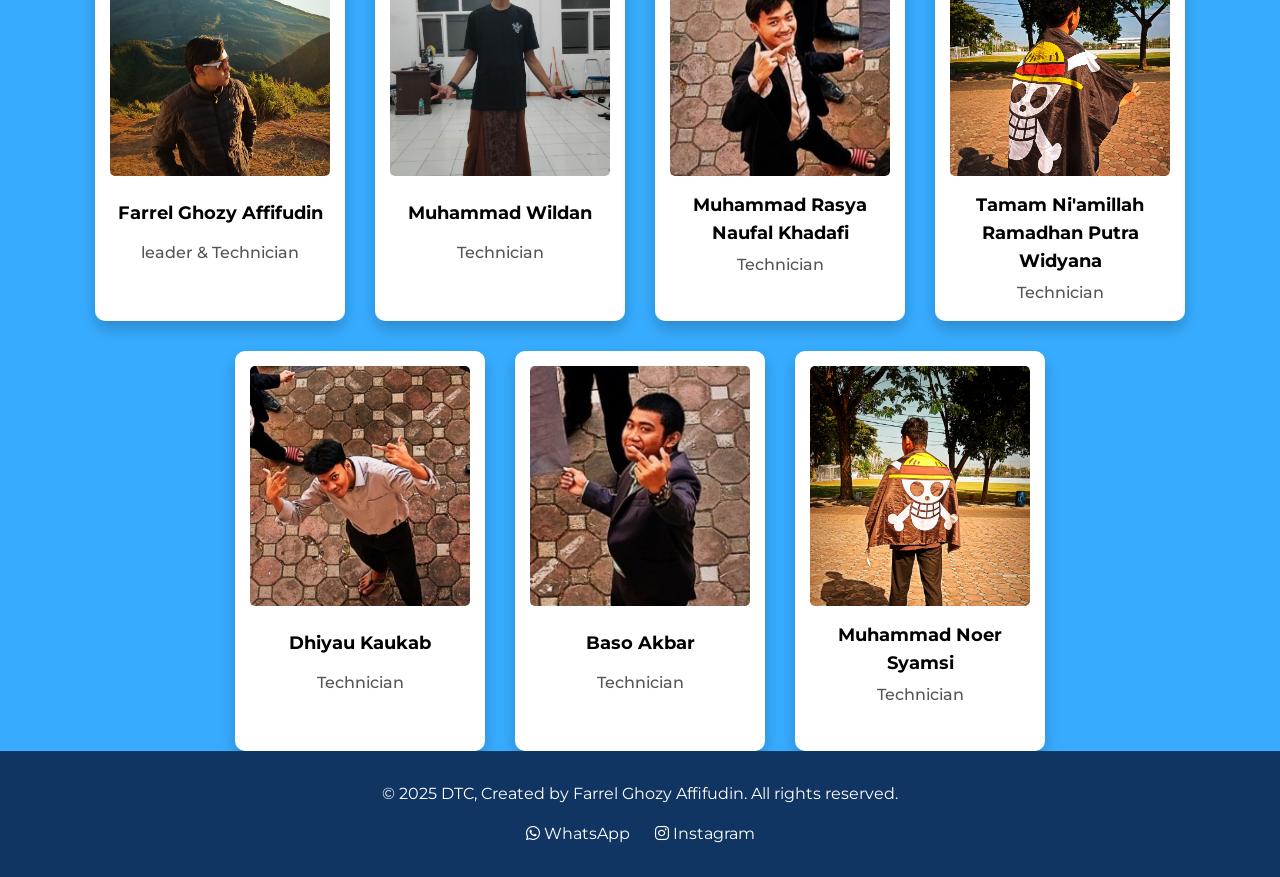
==== commit 1b86d7f4: "menambah kekurangan yang ada" ====
--- a/index.html
+++ b/index.html
@@ -80,7 +80,7 @@
               </div>              
       </div>
         
-      <div class="bg-color">
+      <div class="services-section">
         <div class="service-title">
         <h2>Our Services</h2>
         </div>
@@ -170,10 +170,8 @@
             <h2>Our Staff</h2>
           </div>            
           <div class="our-staff ">
-              <div class="bg-logo2">
-              <img src="img/hero_background.png" alt="">
-              </div>
-              <div class="p1"></div>
+
+            
               <div id="personal" class="personal">
                 <img src="img/farrel.jpg" alt="foto personal" />
                 <h3>Farrel Ghozy Affifudin</h3>
--- a/style.css
+++ b/style.css
@@ -1,620 +1,405 @@
-body {
+/* 1. GLOBAL STYLES & VARIABLES */
+/* =================================== */
+:root {
+  --primary-dark: #0f2644;
+  --primary-blue: #37acff;
+  --primary-deep-blue: #113563;
+  --secondary-light-blue: #83c0ec;
+  --text-light: #ffffff;
+  --text-dark: #000000;
+  --font-family: "Montserrat", sans-serif;
+}
+
+* {
   margin: 0;
   padding: 0;
-  color: #000000;
-  background-color: #ffffff;
-  font-family: "Montserrat", sans-serif;
-  font-optical-sizing: auto;
-  font-weight: 400;
-  font-style: normal;
-  height: 1650px;
-}
-
-header {
+  box-sizing: border-box;
+}
+
+html {
+  scroll-behavior: smooth; /* Efek scroll halus saat klik navigasi */
+}
+
+body {
+  font-family: var(--font-family);
+  color: var(--text-dark);
+  background-color: var(--text-light);
+  line-height: 1.6; /* Jarak antar baris agar lebih mudah dibaca */
+}
+
+a {
+  text-decoration: none;
+  color: inherit; /* Mewarisi warna dari parent */
+}
+
+img {
+  max-width: 100%; /* Gambar tidak akan pernah keluar dari containernya */
+  display: block;
+}
+
+section {
+  padding: 80px 5%; /* Padding default untuk setiap section */
+}
+
+/* 2. HEADER / NAVBAR */
+/* =================================== */
+.navbar {
+  display: flex;
+  justify-content: space-between;
+  align-items: center;
+  padding: 15px 5%;
+  background-color: var(--primary-dark);
+  color: var(--text-light);
   position: fixed;
   top: 0;
-  left: 0;
-  right: 0;
+  width: 100%;
   z-index: 1000;
-  color: #ffffff;
-  font-size: 20px;
-}
-
-header h3 {
-  font-size: 20px;
+}
+
+.logo {
+  display: flex;
+  align-items: center;
+  gap: 15px;
   font-weight: 700;
-  padding-left: 20px;
-}
-
-.navbar {
-  display: flex;
-  justify-content: space-between;
-  align-items: center;
-  padding: 10px 40px;
-  background-color: #0f2644;
-  border-bottom: 1px solid #eeeeee;
-}
-
-.logo {
-  height: 20px;
-  text-align: center;
-  display: flex;
-  align-items: center;
 }
 
 .logo img {
   width: 30px;
-  height: 20px;
-  margin-right: 10px;
 }
 
 .navbar nav ul {
   list-style: none;
-  margin: 0;
-  padding: 0;
-  display: flex;
-}
-
-.navbar nav li {
-  margin-left: 30px;
+  display: flex;
+  gap: 30px;
 }
 
 .navbar nav a {
-  text-decoration: none;
-  color: #ffffff;
-  font-size: 16px;
-}
-
-.content {
-  color: black;
-  margin: 0px;
-  background-color: rgb(215, 242, 254);
-  padding: 20;
+  color: var(--text-light);
+  font-weight: 500;
+  transition: color 0.3s ease;
+}
+
+.navbar nav a:hover {
+  color: var(--primary-blue);
+}
+
+/* 3. HERO SECTION */
+/* =================================== */
+.hero {
+  background-color: var(--primary-blue);
+  color: var(--text-light);
+  min-height: 100vh; /* Tinggi minimal seukuran layar viewport */
+  display: flex;
+  align-items: center;
+  justify-content: center;
+  padding-top: 100px; /* Jarak dari navbar */
+  position: relative;
+  overflow: hidden;
+}
+
+.bg-logo {
+  position: absolute;
+  right: -100px;
+  bottom: -150px;
+  z-index: 0;
+  opacity: 0.1;
+  width: 800px;
 }
 
 .homepage {
   display: flex;
-  flex-direction: row;
-  align-items: center;
-  justify-content: center; /* Tengah secara horizontal */
-  margin: auto;
+  align-items: center;
+  justify-content: space-between;
+  gap: 40px;
   width: 100%;
   max-width: 1200px;
-  min-height: 500px;
-  box-sizing: border-box;
-}
-
-.hero {
-  background-color: #37acff;
-  padding: 120px 5% 10%;
+  position: relative;
+  z-index: 1;
+}
+
+.hero-section {
+  flex: 1;
+  text-align: center;
+}
+
+.hero-section h1 {
+  font-size: 3.5rem; /* rem lebih fleksibel dari px */
+  font-weight: 700;
+}
+
+.hero-section h2 {
+  font-size: 2rem;
+  font-weight: 600;
+  color: var(--primary-deep-blue);
+  margin-bottom: 20px;
+}
+
+.hero-section p {
+  font-size: 1.1rem;
+  max-width: 600px; /* Batasi lebar paragraf agar mudah dibaca */
+  margin: 0 auto 40px auto;
+}
+
+.contact {
+  display: flex;
+  justify-content: center;
+  gap: 20px;
+  flex-wrap: wrap; /* Tombol akan turun ke bawah jika tidak muat */
+}
+
+.contact .btn {
+  background-color: var(--primary-deep-blue);
+  color: var(--text-light);
+  padding: 15px 30px;
+  border-radius: 50px;
+  font-weight: 600;
+  display: inline-flex;
+  align-items: center;
+  gap: 10px;
+  transition: transform 0.3s ease;
+}
+
+.contact .btn:hover {
+  transform: translateY(-5px);
+}
+
+.hero-image {
+  flex: 0.8;
+}
+
+/* 4. ABOUT SECTION */
+/* =================================== */
+.about {
+  text-align: center;
+}
+
+.about > h2 {
+  font-size: 2.5rem;
+  margin-bottom: 15px;
+}
+
+.about > p {
+  max-width: 800px;
+  margin: 0 auto 50px auto;
+  font-size: 1.1rem;
+}
+
+.about-DTC {
+  display: flex;
+  gap: 30px;
+  justify-content: center;
+  flex-wrap: wrap;
+}
+
+.about-D {
+  background-color: var(--primary-blue);
+  color: var(--text-light);
+  border-radius: 20px;
+  padding: 30px;
+  flex: 1; /* Agar ketiga kartu memiliki lebar yang sama */
+  min-width: 300px; /* Lebar minimal sebelum kartu turun ke bawah */
+  box-shadow: 0 8px 15px rgba(0, 0, 0, 0.1);
+}
+
+.about-D img {
+  width: 150px;
+  margin: 0 auto 15px auto;
+}
+
+.about-D h4 {
+  font-size: 1.8rem;
+  font-weight: 800;
+  margin-bottom: 10px;
+}
+
+.vision {
+  margin-top: 80px;
+}
+.vision h3 {
+  font-size: 1.8rem;
+}
+
+/* 5. SERVICES SECTION */
+/* =================================== */
+.services-section {
+  background-color: #83c0ec;
+  text-align: center;
+  padding: 30px 30px;
+}
+
+.service-title h2 {
+  font-size: 2.5rem;
+  margin-bottom: 50px;
+  text-align: center;
+  margin-top: 50px;
+}
+
+.services {
+  display: grid;
+  grid-template-columns: repeat(auto-fit, minmax(280px, 1fr));
+  gap: 30px;
+  text-align: left;
+  padding-bottom: 50px;
+}
+
+.service-card {
+  background-color: var(--text-light);
+  border-radius: 10px;
+  padding: 20px;
+  box-shadow: 0 8px 15px rgba(0, 0, 0, 0.1);
+}
+
+.service-card img {
+  width: 100%;
+  height: 200px; /* Tinggi gambar dibuat seragam */
+  object-fit: cover;
+  border-radius: 5px;
+  margin-bottom: 15px;
+}
+
+.service-card ul {
+  list-style-type: none;
+}
+
+.service-card li::before {
+  content: "■";
+  color: var(--primary-blue);
+  margin-right: 10px;
+}
+
+/* 6. OUR STAFF SECTION */
+/* =================================== */
+.contact-personal {
+  background-color: var(--primary-blue);
+  color: var(--text-light);
   position: relative;
   overflow: hidden;
-  height: 700px;
-  display: flex;
-  align-items: center;
-  z-index: 1;
-}
-.bg-logo {
-  position: absolute;
-  right: 0;
-  bottom: 0;
-  z-index: -1;
-  opacity: 0.15;
-  /* Hapus width dan height di sini */
-  display: block;
-}
-
-.bg-logo img {
-  width: 1000px; /* Atur ukuran gambar */
-  height: auto;
-  display: block;
-}
-
-.hero-section {
-  flex: 1;
-  min-width: 0;
-  display: flex;
-  flex-direction: column;
-  justify-content: center;
-  align-items: center;
-  height: 100%;
-  padding-right: 300px;
-  margin-right: 200px;
-  margin-top: 50px;
-}
-
-.hero-section h1 {
-  font-size: 75px;
-  font-weight: 700;
-  font-style: normal;
-  color: #ffffff;
-  margin-bottom: 0;
-  width: 800px;
-  text-align: center;
-}
-.hero-section h2 {
-  font-size: 40px;
-  font-weight: 600;
-  color: #18658f;
-  margin-top: 10px;
-  margin-bottom: 20px;
-  text-align: center;
-  width: 800px;
-}
-
-.hero-section p {
-  font-size: 25px;
-  color: #ffffff;
-  font-style: normal;
-  font-family: "Montserrat", sans-serif;
-  width: 800px;
-  text-align: center;
-  font-weight: 500;
-}
-
-.hero-image {
-  flex: 1;
-  display: flex;
-  align-items: flex-end;
-  justify-content: center;
-  height: 100%;
-}
-
-.hero-image img {
-  max-width: 200%;
-  height: auto;
-  margin-bottom: 0px;
-  margin-left: 200px;
-  margin-top: 300px;
-}
-
-.contact {
-  display: flex;
-  flex-direction: row;
-}
-
-.contact a {
-  margin: 10px;
-  margin-top: 110px;
-  padding: 20px;
-  text-decoration: none;
-  color: #ffffff;
-  font-size: 18px;
-  text-align: center;
-  align-items: center;
-  font-weight: 600;
-  width: 370px;
-  height: 20px;
-  background-color: #113563;
-  border-radius: 25px;
-}
-
-.about,
-.service {
-  margin: 0 40px 0 40px;
-}
-.about h2,
-.service h2 {
-  font-size: 28px;
-  font-weight: 700;
-  margin-bottom: 20px;
-}
-.about {
-  margin-top: 75px;
-}
-
-.about h2 {
-  font-size: 30px;
-  font-weight: 600;
-  color: #000000;
-  margin-bottom: 10px;
-  font-style: bold;
-}
-.about p {
-  text-align: left;
-  font-size: 20px;
-  color: #000000;
-  font-weight: 600;
-  font-style: normal;
-}
-
-.about-DTC {
-  display: flex;
-  justify-content: space-between;
-  margin-top: 40px;
-}
-
-.about-DTC img {
-  width: 200px;
-  height: 200px;
-  margin: 30px 20px 10px 20px;
-}
-
-.about-DTC h4 {
-  font-size: 35px;
-  font-weight: 800;
-  color: #ffffff;
-  margin: 0;
-  font-style: normal;
-  margin-top: 10px;
-}
-.about-DTC p {
-  text-align: center;
-  font-size: 20px;
-  color: #ffffff;
-  font-weight: 400;
-  font-style: normal;
-  padding: 15px;
-  padding-top: 0;
-}
-
-.about-D {
-  margin-bottom: 20px;
-  width: 700px;
-  height: 410px;
-  margin: 10px;
-  border-radius: 30px;
-  text-align: center;
-  background-color: #37acff;
-  padding: 10px;
-  align-items: center;
-  display: flex;
-  flex-direction: column;
-  justify-content: center;
-  box-shadow: 0 4px 8px rgba(0, 0, 0, 0.2);
-}
-
-.vision {
-  display: flex;
-  flex-direction: column;
-  align-items: center;
-  justify-content: center;
-  margin-top: 80px;
-  margin-bottom: 80px;
-}
-.vision h3 {
-  font-size: 24px;
-  font-weight: 600;
-  color: #000000;
-  margin-bottom: 0px;
-}
-.vision p {
-  text-align: center;
-  font-size: 18px;
-  color: #000000;
-  font-weight: 400;
-  font-style: normal;
-}
-
-.contact-personal {
-  background-color: #37acff;
-  height: 900px;
-  position: relative;
-  overflow: hidden;
-}
-
-.service-card {
-  background-color: #ffffff;
-  color: #333333;
-  border-radius: 10px;
-  padding: 20px;
-  flex-basis: 250px;
-  flex-grow: 1;
-  box-shadow: 0 4px 8px rgba(0, 0, 0, 0.1);
-  max-width: 280px;
-  height: 550px;
-}
-.service-title {
-  text-align: center;
-  font-size: 25px;
-  font-style: normal;
-  font-weight: 400;
-  color: #000000;
-  margin: 75px 0 20px 0;
-}
-.services {
-  display: flex;
-  flex-wrap: wrap;
-  justify-content: center;
-  align-items: flex-start;
-  gap: 20px;
-  height: 700px;
-}
-
-.bg-color {
-  background-color: #83c0ec;
-  padding: 40px 0;
-}
-
-.service-card img {
-  width: 100%;
-  height: 250px;
-  object-fit: cover;
-  margin-bottom: 15px;
-}
-
-.service-card h3 {
-  font-size: 1.25rem;
-  margin: 0 0 15px 0;
-  text-align: left;
-}
-
-.service-card ul {
-  list-style-type: none;
-  padding: 0;
-  text-align: left;
-}
-
-.service-card li {
-  margin-bottom: 8px;
-  display: flex;
-  align-items: center;
-}
-
-.service-card li::before {
-  content: "■";
-  color: #37acff;
-  margin-right: 10px;
-  font-size: 0.8rem;
-}
-
-.bg-logo2 {
-  position: absolute;
-  z-index: 0;
-  opacity: 0.25;
-  display: block;
-  top: 50%;
-  left: 50%;
-  transform: translate(-50%, -50%);
-}
-
-.bg-logo2 img {
-  width: 1100px;
-  margin-top: 70px;
-  height: auto;
-  display: block;
-}
-
-.our-staff-title {
-  font-size: 25px;
-  font-weight: 600;
-  margin: 5 0 0 0;
-  text-align: center;
-  color: #ffffff;
-  padding-top: 5px;
-  margin-bottom: 0;
-  padding-bottom: 0;
-}
-
-.our-staff {
-  display: flex;
-  flex-wrap: wrap;
-  justify-content: center;
-  align-items: center;
-  gap: 20px;
-  padding: 20px;
-  width: 1200px;
-  margin: 0 auto;
-}
-
-.personal {
-  height: auto;
-  min-width: 225px;
-  display: flex;
-  flex-direction: column;
-  flex-basis: calc(15% - 20px);
-  align-items: center;
-  background-color: #ffffff;
-  margin: 0 0 0 10px;
-  border-radius: 10px;
-  box-shadow: 0 4px 8px rgba(0, 0, 0, 0.2);
+}
+
+.our-staff-title h2 {
+  font-size: 2.5rem;
+  text-align: center;
+  margin-bottom: 50px;
   position: relative;
   z-index: 1;
 }
 
+.our-staff {
+  /* Menggunakan Grid lagi untuk layout staff */
+  display: flex;
+  flex-wrap: wrap;
+  justify-content: center;
+  gap: 30px;
+  max-width: 1400px;
+  margin: 0 auto;
+  position: relative;
+  z-index: 1;
+  text-align: center;
+}
+
+.personal {
+  background-color: var(--text-light);
+  color: var(--text-dark);
+  border-radius: 10px;
+  text-align: center;
+  padding: 15px;
+  box-shadow: 0 8px 15px rgba(0, 0, 0, 0.2);
+  height: 400px;
+  width: 250px;
+}
+
 .personal img {
-  display: block;
-  width: 200px;
-  height: 225px;
+  width: 100%;
+  height: 240px;
   object-fit: cover;
-  margin: 10px;
+  object-position: top; /* Fokus pada bagian atas gambar */
   border-radius: 5px;
-  background-color: black;
+  margin-bottom: 15px;
 }
 
 .personal h3 {
-  font-size: 17px;
-  font-weight: 600;
-  margin: auto;
-  height: 35px;
-  width: 210px;
-  text-align: center;
+  font-size: 1.1rem;
+  margin-bottom: 5px;
+  min-height: 44px; /* Memberi tinggi minimal agar rata */
+  display: flex;
+  align-items: center;
+  justify-content: center;
 }
 
 .personal p {
-  padding: 15px;
-  font-size: 18px;
+  color: #555;
   font-weight: 500;
-  text-align: center;
-  margin-top: 25px;
-  margin-bottom: 0;
-}
-
+}
+
+/* 7. FOOTER */
+/* =================================== */
 .footer {
-  background-color: #113563;
-  color: #ffffff;
-  padding: 20px 0;
-  text-align: center;
-  text-decoration: none;
-}
-
-.footer-content {
-  max-width: 1200px;
-  margin: 0 auto;
-  padding: 0 20px;
-}
-
-.footer .socials {
-  margin-top: 10px;
-}
-
-.footer .socials a {
-  margin: 0 10px;
-  text-decoration: none;
-  color: #ffffff;
-}
-
-/* --- Tambahkan di bagian paling bawah file CSS --- */
-/* @media (max-width: 1200px) {
+  background-color: var(--primary-deep-blue);
+  color: var(--text-light);
+  padding: 30px 5%;
+  text-align: center;
+}
+
+.socials {
+  margin-top: 15px;
+  display: flex;
+  justify-content: center;
+  gap: 25px;
+}
+
+/* 8. RESPONSIVE MEDIA QUERIES */
+/* =================================== */
+@media (max-width: 1024px) {
+  .hero-section h1 {
+    font-size: 3rem;
+  }
+  .hero-section h2 {
+    font-size: 1.8rem;
+  }
+
   .homepage {
-    flex-direction: column;
-    max-width: 100%;
-    min-height: 400px;
-    padding: 0 10px;
-  }
-  .hero-section, .hero-section h1, .hero-section h2, .hero-section p {
-    width: 100%;
-    max-width: 100%;
-    padding-right: 0;
-    margin-right: 0;
-  }
-  .hero-image img {
-    margin-left: 0;
+    flex-direction: column; /* Tata letak hero menjadi vertikal */
+    text-align: center;
+  }
+
+  .hero-image {
+    max-width: 400px;
     margin-top: 40px;
-    max-width: 100%;
-  }
-  .contact a {
-    width: 100%;
-    font-size: 16px;
-    padding: 15px;
-  }
-  .about-D {
-    width: 100%;
-    height: auto;
-  }
-  .personal img {
-    width: 100%;
-    height: auto;
-  }
-}
-
-@media (max-width: 900px) {
+  }
+}
+
+@media (max-width: 768px) {
+  section {
+    padding: 60px 5%;
+  }
+
   .navbar {
     flex-direction: column;
-    padding: 10px 10px;
-  }
-  .logo h3 {
-    font-size: 16px;
-    padding-left: 10px;
-  }
+    padding: 10px;
+  }
+
   .navbar nav ul {
-    flex-direction: column;
-    align-items: flex-start;
-  }
-  .navbar nav li {
-    margin-left: 0;
-    margin-bottom: 10px;
-  }
+    margin-top: 10px;
+    gap: 20px;
+  }
+
   .hero {
-    padding: 80px 2% 5%;
-    height: auto;
-    flex-direction: column;
-  }
+    min-height: auto;
+  } /* Tinggi hero tidak lagi 100vh */
+
   .hero-section h1 {
-    font-size: 40px;
+    font-size: 2.5rem;
   }
   .hero-section h2 {
-    font-size: 24px;
+    font-size: 1.5rem;
   }
   .hero-section p {
-    font-size: 16px;
-  }
-  .bg-logo img {
-    width: 300px;
-  }
-  .about-D {
-    width: 100%;
-    height: auto;
-    padding: 10px;
-  }
-  .personal {
-    height: auto;
-    flex-direction: column;
-    padding: 10px;
-  }
-  .personal img {
-    width: 100%;
-    height: auto;
-    margin-right: 0;
-  }
-}
-
-@media (max-width: 600px) {
-  header {
-    font-size: 16px;
-  }
-  .navbar {
-    padding: 5px 5px;
-  }
-  .logo img {
-    width: 20px;
-    height: 14px;
-    margin-right: 5px;
-  }
-  .hero {
-    padding: 40px 2% 2%;
-    height: auto;
-    flex-direction: column;
-  }
-  .hero-section h1 {
-    font-size: 28px;
-    width: 100%;
-  }
-  .hero-section h2 {
-    font-size: 18px;
-    width: 100%;
-  }
-  .hero-section p {
-    font-size: 14px;
-    width: 100%;
-  }
-  .bg-logo img {
-    width: 150px;
-  }
-  .contact {
-    flex-direction: column;
-    align-items: center;
-  }
-  .contact a {
-    width: 90%;
-    font-size: 14px;
-    padding: 10px;
-    margin-top: 10px;
-  }
-  .about, .service {
-    margin: 0 10px 0 10px;
-  }
-  .about h2, .service h2 {
-    font-size: 20px;
-  }
-  .about-D {
-    width: 100%;
-    height: auto;
-    padding: 5px;
-  }
-  .personal {
-    width: 100%;
-    height: auto;
-    padding: 5px;
-  }
-  .personal img {
-    width: 100%;
-    height: auto;
-    margin-top: 10px;
-  }
-  .footer-content {
-    padding: 0 5px;
-  }
-} */
-
-/* --- End responsive section --- */
+    font-size: 1rem;
+  }
+
+  .about > h2,
+  .service-title h2,
+  .our-staff-title h2 {
+    font-size: 2rem;
+  }
+}
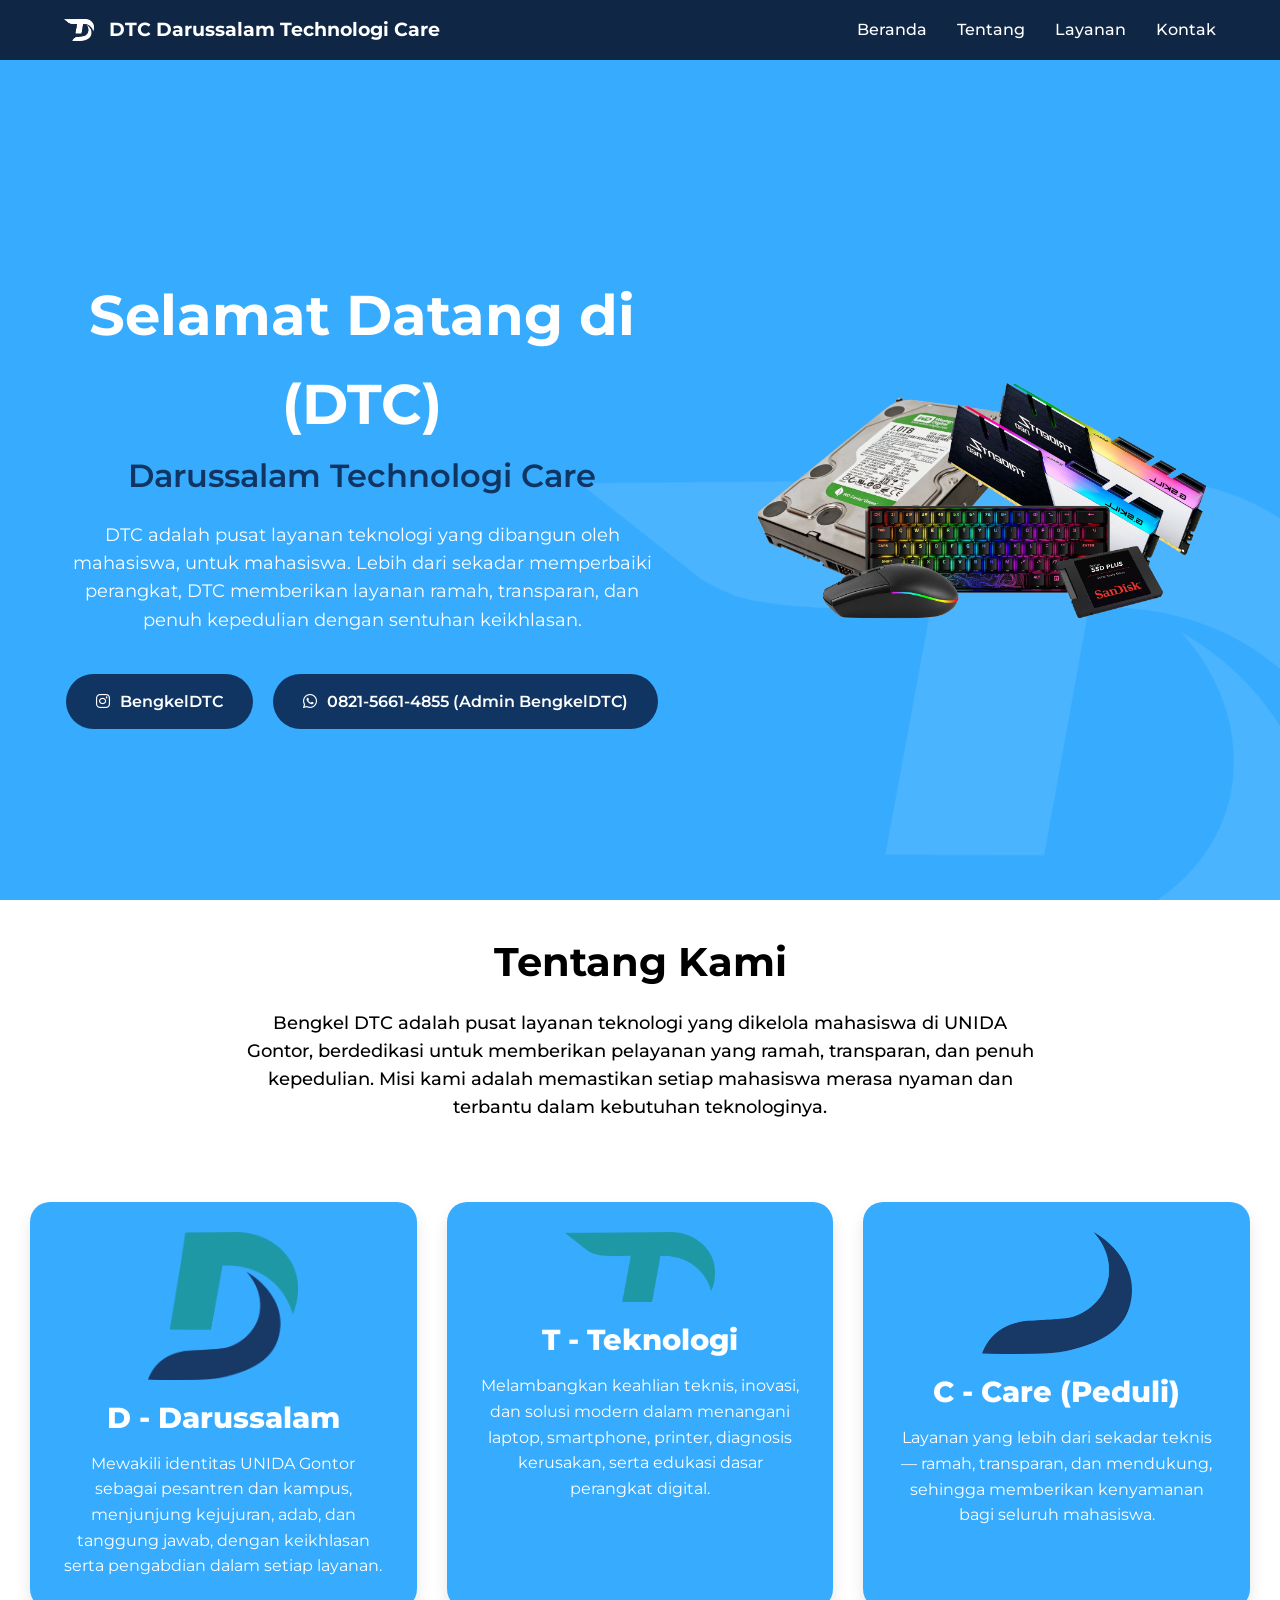
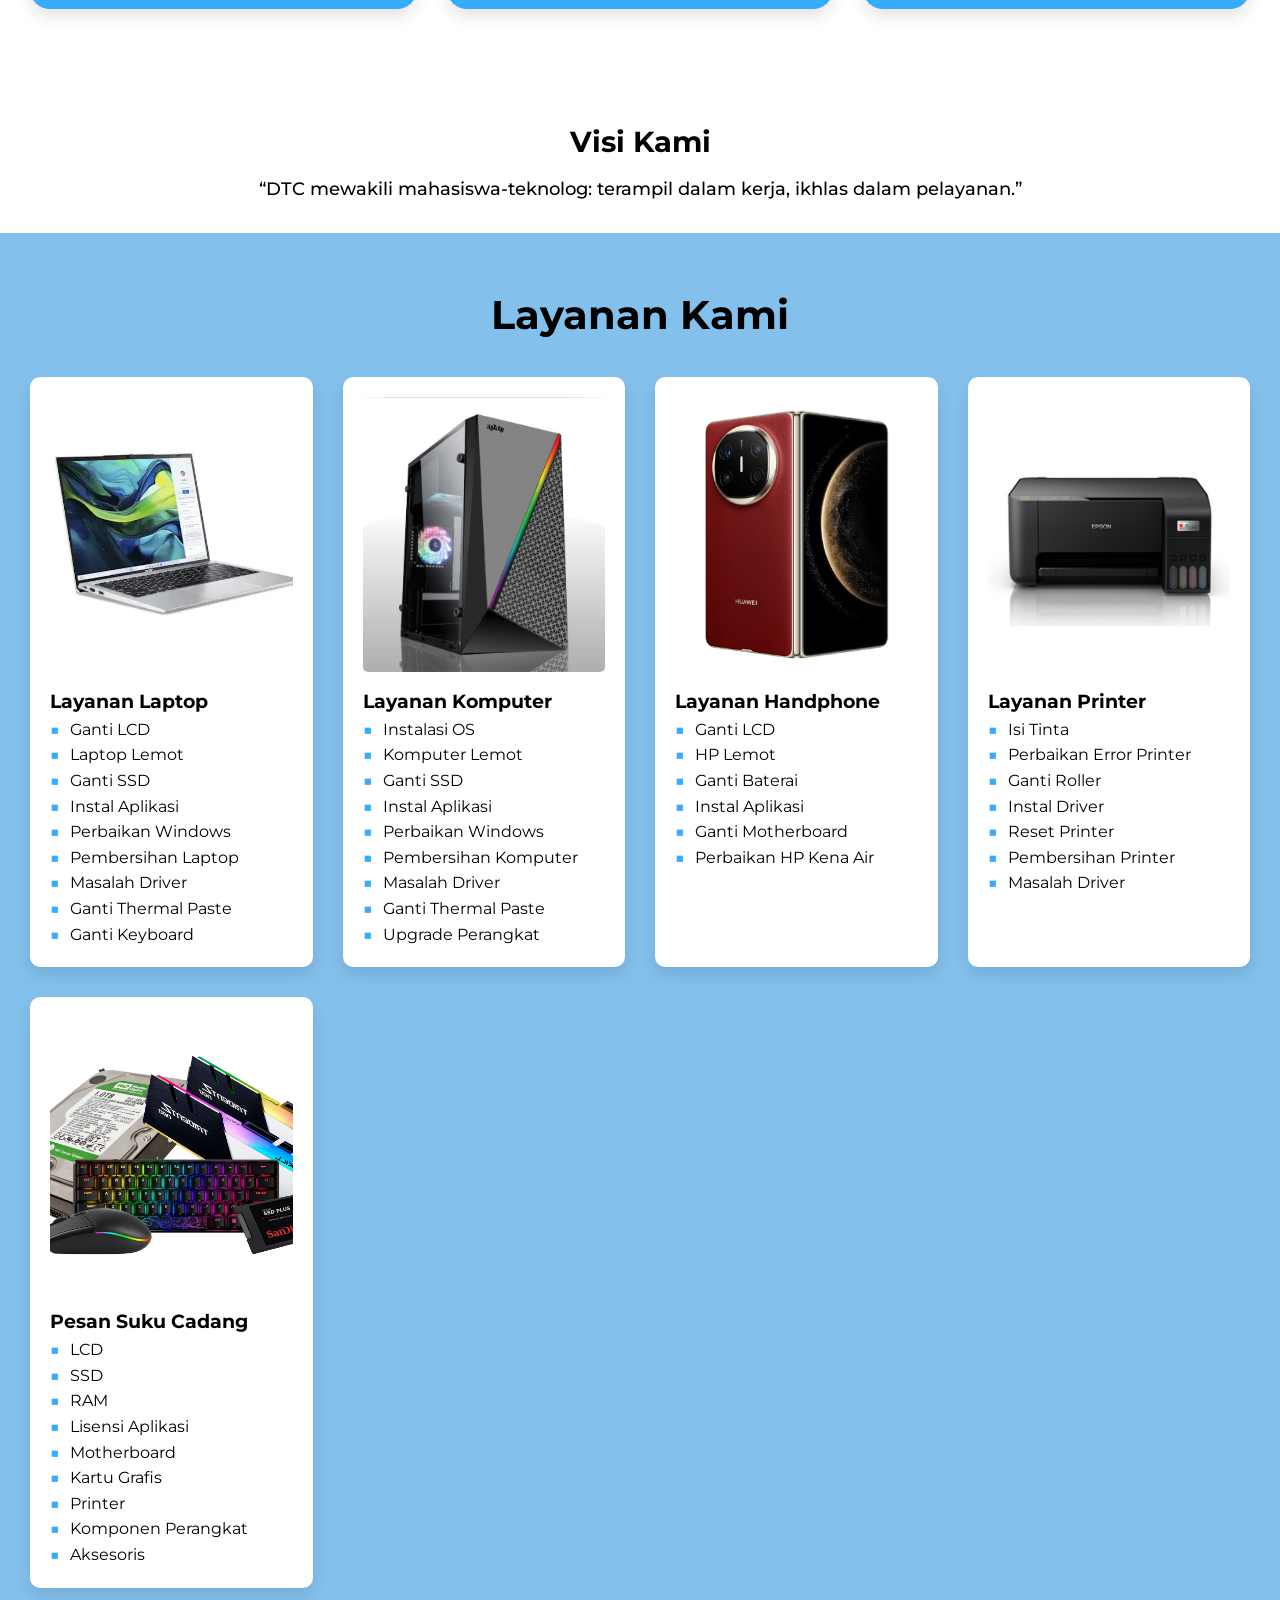
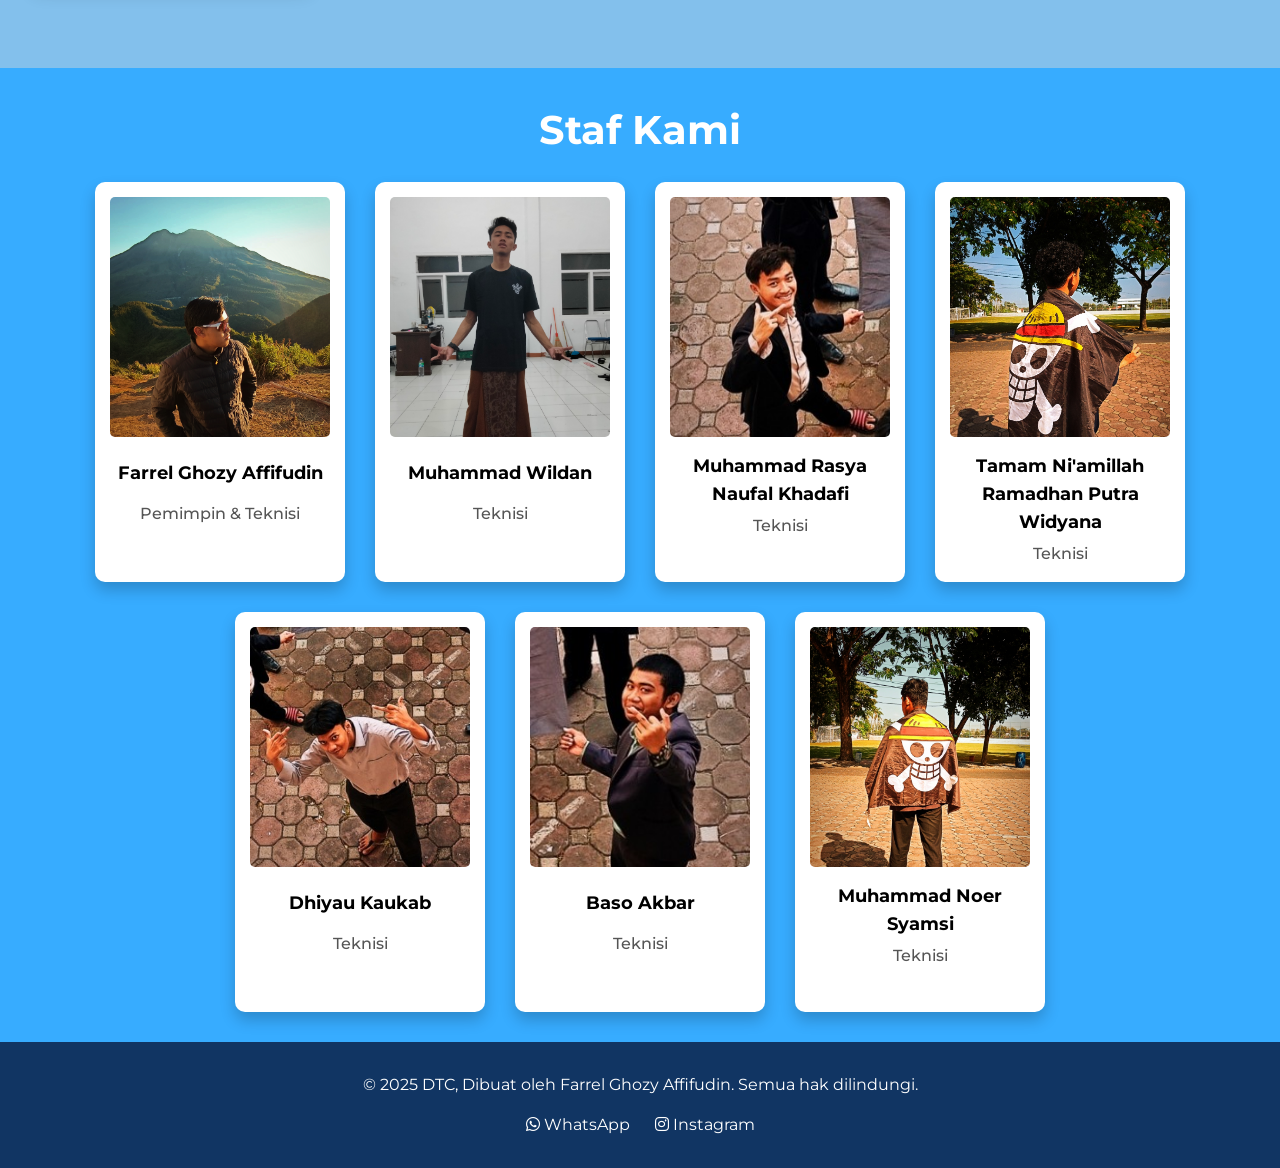
==== commit 7af2d4c2: "menambahkan efek pada kontak dan mengubah bahasa yang ada" ====
--- a/index.html
+++ b/index.html
@@ -1,5 +1,5 @@
 <!DOCTYPE html>
-<html lang="en">
+<html lang="id">
   <head>
     <meta charset="UTF-8" />
     <meta name="viewport" content="width=device-width, initial-scale=1.0" />
@@ -23,10 +23,10 @@
       </div>
       <nav>
         <ul>
-          <li><a href="#homepage">Home</a></li>
-          <li><a href="#about">About</a></li>
-          <li><a href="#services">Services</a></li>
-          <li><a href="#personal">Contact</a></li>
+          <li><a href="#homepage">Beranda</a></li>
+          <li><a href="#about">Tentang</a></li>
+          <li><a href="#services">Layanan</a></li>
+          <li><a href="#personal">Kontak</a></li>
         </ul>
       </nav>
     </header>
@@ -39,9 +39,9 @@
         </div>
         <div id="homepage" class="homepage">
           <div class="hero-section">
-            <h1>Welcome To (DTC) </h1>
+            <h1>Selamat Datang di (DTC)</h1>
             <h2>Darussalam Technologi Care</h2>
-            <p>DTC is a technology service center built by students, for students. More than just repairing devices, DTC delivers friendly, transparent, and caring services with a touch of sincerity.</p>
+            <p>DTC adalah pusat layanan teknologi yang dibangun oleh mahasiswa, untuk mahasiswa. Lebih dari sekadar memperbaiki perangkat, DTC memberikan layanan ramah, transparan, dan penuh kepedulian dengan sentuhan keikhlasan.</p>
             <div class="contact">
               <a href="https://www.instagram.com/dtechnologic/?utm_source=ig_web_button_share_sheet" class="btn"><i class="fa-brands fa-instagram"></i> BengkelDTC</a>
 
@@ -49,114 +49,114 @@
             </div>
           </div>
           <div class="hero-image">
-            <img src="img/hero_image.png" alt="Hero Image" />
+            <img src="img/hero_image.png" alt="Gambar Hero" />
           </div>
         </div>
     </main>
 
         <div id="about" class="about">
-          <h2>About Us</h2>
-              <p>Bengkel DTC is a student-run technology service center at UNIDA Gontor, dedicated to providing friendly, transparent, and caring services. Our mission is to ensure that every student feels comfortable and supported in their technology needs.</p>
+          <h2>Tentang Kami</h2>
+              <p>Bengkel DTC adalah pusat layanan teknologi yang dikelola mahasiswa di UNIDA Gontor, berdedikasi untuk memberikan pelayanan yang ramah, transparan, dan penuh kepedulian. Misi kami adalah memastikan setiap mahasiswa merasa nyaman dan terbantu dalam kebutuhan teknologinya.</p>
               <div class="about-DTC">
                   <div class="about-D">
                     <img src="img/D.png" alt="logo D">
-                    <h4>D-Darussalam</h4>
-                    <p>Represents the identity of UNIDA Gontor as a pesantren and campus, upholding honesty, manners, and responsibility, with sincerity and devotion in every service.</p>
+                    <h4>D - Darussalam</h4>
+                    <p>Mewakili identitas UNIDA Gontor sebagai pesantren dan kampus, menjunjung kejujuran, adab, dan tanggung jawab, dengan keikhlasan serta pengabdian dalam setiap layanan.</p>
                   </div>
                   <div class="about-D">
                     <img src="img/T.png" alt="logo T">
-                    <h4>T-Teknologi</h4>
-                    <p>Symbolizes technical expertise, innovation, and modern solutions in handling laptops, smartphones, printers, damage diagnosis, and basic digital device education.</p  >
+                    <h4>T - Teknologi</h4>
+                    <p>Melambangkan keahlian teknis, inovasi, dan solusi modern dalam menangani laptop, smartphone, printer, diagnosis kerusakan, serta edukasi dasar perangkat digital.</p>
                   </div>
                   <div class="about-D">
                     <img src="img/C.png" alt="logo C">
-                    <h4>C-Care</h4>
-                    <p>Service that goes beyond technical aspects — friendly, transparent, and supportive, ensuring comfort for all students.</p>  
+                    <h4>C - Care (Peduli)</h4>
+                    <p>Layanan yang lebih dari sekadar teknis — ramah, transparan, dan mendukung, sehingga memberikan kenyamanan bagi seluruh mahasiswa.</p>  
                   </div>
               </div>
               <div class="vision">
-                <h3>Our Vision</h3>
-                <p>“DTC represents the student-technologist: skilled in work, sincere in service.”</p>
+                <h3>Visi Kami</h3>
+                <p>“DTC mewakili mahasiswa-teknolog: terampil dalam kerja, ikhlas dalam pelayanan.”</p>
               </div>              
       </div>
         
       <div class="services-section">
         <div class="service-title">
-        <h2>Our Services</h2>
+        <h2>Layanan Kami</h2>
         </div>
         <div id="services" class="services">
           <div class="service-card">
-            <img src="img/laptop.png" alt="Laptop Service" />
-            <h3>Laptop Service</h3>
-            <ul>
-              <li>LCD Replacement</li>
-              <li>Slow Laptop</li>
-              <li>SSD Replacement</li>
-              <li>Application Installation</li>
-              <li>Windows Repair</li>
-              <li>Laptop Cleaning</li>
-              <li>Driver Issues</li>
-              <li>Thermal Paste Replacement</li>
-              <li>Keyboard Replacement</li>
-            </ul>
-          </div>
-
-          <div class="service-card">
-            <img src="img/computer.jpg" alt="Computer Service" />
-            <h3>Computer Service</h3>
-            <ul>
-              <li>OS Installation</li>
-              <li>Slow Computer</li>
-              <li>SSD Replacement</li>
-              <li>Application Installation</li>
-              <li>Windows Repair</li>
-              <li>Computer Cleaning</li>
-              <li>Driver Issues</li>
-              <li>Thermal Paste Replacement</li>
-              <li>Device Upgrade</li>
-            </ul>
-          </div>
-
-          <div class="service-card">
-            <img src="img/handphone.png" alt="Handphone Service" />
-            <h3>Handphone Service</h3>
-            <ul>
-              <li>LCD Replacement</li>
-              <li>Slow Phone</li>
-              <li>Battery Replacement</li>
-              <li>Application Installation</li>
-              <li>Motherboard Replacement</li>
-              <li>Water Damage Repair</li>
-            </ul>
-          </div>
-
-          <div class="service-card">
-            <img src="img/printer.jpg" alt="Printer Service" />
-            <h3>Printer Service</h3>
-            <ul>
-              <li>Ink Replacement</li>
-              <li>Printer Error Fix</li>
-              <li>Roller Replacement</li>
-              <li>Driver Installation</li>
-              <li>Printer Reset</li>
-              <li>Printer Cleaning</li>
-              <li>Driver Issues</li>
-            </ul>
-          </div>
-
-          <div class="service-card">
-            <img src="img/parts.png" alt="Order Parts" />
-            <h3>Order Parts</h3>
+            <img src="img/laptop.png" alt="Layanan Laptop" />
+            <h3>Layanan Laptop</h3>
+            <ul>
+              <li>Ganti LCD</li>
+              <li>Laptop Lemot</li>
+              <li>Ganti SSD</li>
+              <li>Instal Aplikasi</li>
+              <li>Perbaikan Windows</li>
+              <li>Pembersihan Laptop</li>
+              <li>Masalah Driver</li>
+              <li>Ganti Thermal Paste</li>
+              <li>Ganti Keyboard</li>
+            </ul>
+          </div>
+
+          <div class="service-card">
+            <img src="img/computer.jpg" alt="Layanan Komputer" />
+            <h3>Layanan Komputer</h3>
+            <ul>
+              <li>Instalasi OS</li>
+              <li>Komputer Lemot</li>
+              <li>Ganti SSD</li>
+              <li>Instal Aplikasi</li>
+              <li>Perbaikan Windows</li>
+              <li>Pembersihan Komputer</li>
+              <li>Masalah Driver</li>
+              <li>Ganti Thermal Paste</li>
+              <li>Upgrade Perangkat</li>
+            </ul>
+          </div>
+
+          <div class="service-card">
+            <img src="img/handphone.png" alt="Layanan Handphone" />
+            <h3>Layanan Handphone</h3>
+            <ul>
+              <li>Ganti LCD</li>
+              <li>HP Lemot</li>
+              <li>Ganti Baterai</li>
+              <li>Instal Aplikasi</li>
+              <li>Ganti Motherboard</li>
+              <li>Perbaikan HP Kena Air</li>
+            </ul>
+          </div>
+
+          <div class="service-card">
+            <img src="img/printer.jpg" alt="Layanan Printer" />
+            <h3>Layanan Printer</h3>
+            <ul>
+              <li>Isi Tinta</li>
+              <li>Perbaikan Error Printer</li>
+              <li>Ganti Roller</li>
+              <li>Instal Driver</li>
+              <li>Reset Printer</li>
+              <li>Pembersihan Printer</li>
+              <li>Masalah Driver</li>
+            </ul>
+          </div>
+
+          <div class="service-card">
+            <img src="img/parts.png" alt="Pesan Suku Cadang" />
+            <h3>Pesan Suku Cadang</h3>
             <ul>
               <li>LCD</li>
               <li>SSD</li>
               <li>RAM</li>
-              <li>Application License</li>
+              <li>Lisensi Aplikasi</li>
               <li>Motherboard</li>
-              <li>Graphic Card</li>
+              <li>Kartu Grafis</li>
               <li>Printer</li>
-              <li>Device Components</li>
-              <li>Accessories</li>
+              <li>Komponen Perangkat</li>
+              <li>Aksesoris</li>
             </ul>
           </div>
         </div>
@@ -167,7 +167,7 @@
         <div class="contact-personal">
           
           <div class="our-staff-title">
-            <h2>Our Staff</h2>
+            <h2>Staf Kami</h2>
           </div>            
           <div class="our-staff ">
 
@@ -175,43 +175,43 @@
               <div id="personal" class="personal">
                 <img src="img/farrel.jpg" alt="foto personal" />
                 <h3>Farrel Ghozy Affifudin</h3>
-                <p>leader & Technician</p>
+                <p>Pemimpin & Teknisi</p>
               </div>            
               
               <div class="personal">
                 <img src="img/wildan.jpg" alt="foto personal" />
                 <h3>Muhammad Wildan</h3>
-                <p>Technician</p>
+                <p>Teknisi</p>
               </div>           
               
               <div class="personal">
                 <img src="img/rasya.jpg" alt="foto personal" />
                 <h3>Muhammad Rasya Naufal Khadafi</h3>
-                <p>Technician</p>
+                <p>Teknisi</p>
               </div>           
               
               <div class="personal">
                 <img src="img/tamam.jpg" alt="foto personal" />
                 <h3>Tamam Ni'amillah Ramadhan Putra Widyana</h3>
-                <p>Technician</p>
+                <p>Teknisi</p>
               </div>            
               
               <div class="personal">
                 <img src="img/kaukab.jpg" alt="foto personal" />
                 <h3>Dhiyau Kaukab</h3>
-                <p>Technician</p>
+                <p>Teknisi</p>
               </div>            
               
               <div class="personal">
                 <img src="img/baso.jpg" alt="foto personal" />
                 <h3>Baso Akbar</h3>
-                <p>Technician</p>
+                <p>Teknisi</p>
               </div>            
               
               <div class="personal">
                 <img src="img/nino.jpg" alt="foto personal" />
                 <h3>Muhammad Noer Syamsi</h3>
-                <p>Technician</p>
+                <p>Teknisi</p>
               </div>            
               
     
@@ -222,7 +222,7 @@
 
       <footer class="footer">
         <div class="footer-content">
-          <p>&copy; 2025 DTC, Created by Farrel Ghozy Affifudin. All rights reserved.</p>
+          <p>&copy; 2025 DTC, Dibuat oleh Farrel Ghozy Affifudin. Semua hak dilindungi.</p>
           <div class="socials">
               <a href="https://wa.me/6282156614855"><i class="fa-brands fa-whatsapp"></i> WhatsApp</a>
 
--- a/style.css
+++ b/style.css
@@ -176,12 +176,14 @@
 .about > h2 {
   font-size: 2.5rem;
   margin-bottom: 15px;
+  margin-top: 30px;
 }
 
 .about > p {
   max-width: 800px;
   margin: 0 auto 50px auto;
   font-size: 1.1rem;
+  font-weight: 500;
 }
 
 .about-DTC {
@@ -189,6 +191,7 @@
   gap: 30px;
   justify-content: center;
   flex-wrap: wrap;
+  padding: 30px;
 }
 
 .about-D {
@@ -214,11 +217,18 @@
 
 .vision {
   margin-top: 80px;
+  padding-bottom: 30px;
 }
 .vision h3 {
   font-size: 1.8rem;
 }
 
+.vision p {
+  margin-top: 10px;
+  font-size: 1.1rem;
+  font-weight: 500;
+}
+
 /* 5. SERVICES SECTION */
 /* =================================== */
 .services-section {
@@ -229,9 +239,9 @@
 
 .service-title h2 {
   font-size: 2.5rem;
-  margin-bottom: 50px;
-  text-align: center;
-  margin-top: 50px;
+  text-align: center;
+  margin-top: 20px;
+  margin-bottom: 30px;
 }
 
 .services {
@@ -251,7 +261,7 @@
 
 .service-card img {
   width: 100%;
-  height: 200px; /* Tinggi gambar dibuat seragam */
+  height: 275px; /* Tinggi gambar dibuat seragam */
   object-fit: cover;
   border-radius: 5px;
   margin-bottom: 15px;
@@ -279,9 +289,10 @@
 .our-staff-title h2 {
   font-size: 2.5rem;
   text-align: center;
-  margin-bottom: 50px;
+  margin-bottom: 20px;
   position: relative;
   z-index: 1;
+  padding-top: 30px;
 }
 
 .our-staff {
@@ -295,6 +306,7 @@
   position: relative;
   z-index: 1;
   text-align: center;
+  padding-bottom: 30px;
 }
 
 .personal {
@@ -306,6 +318,11 @@
   box-shadow: 0 8px 15px rgba(0, 0, 0, 0.2);
   height: 400px;
   width: 250px;
+  transition: transform 0.8s ease;
+}
+
+.personal:hover {
+  transform: scale(1.1);
 }
 
 .personal img {
